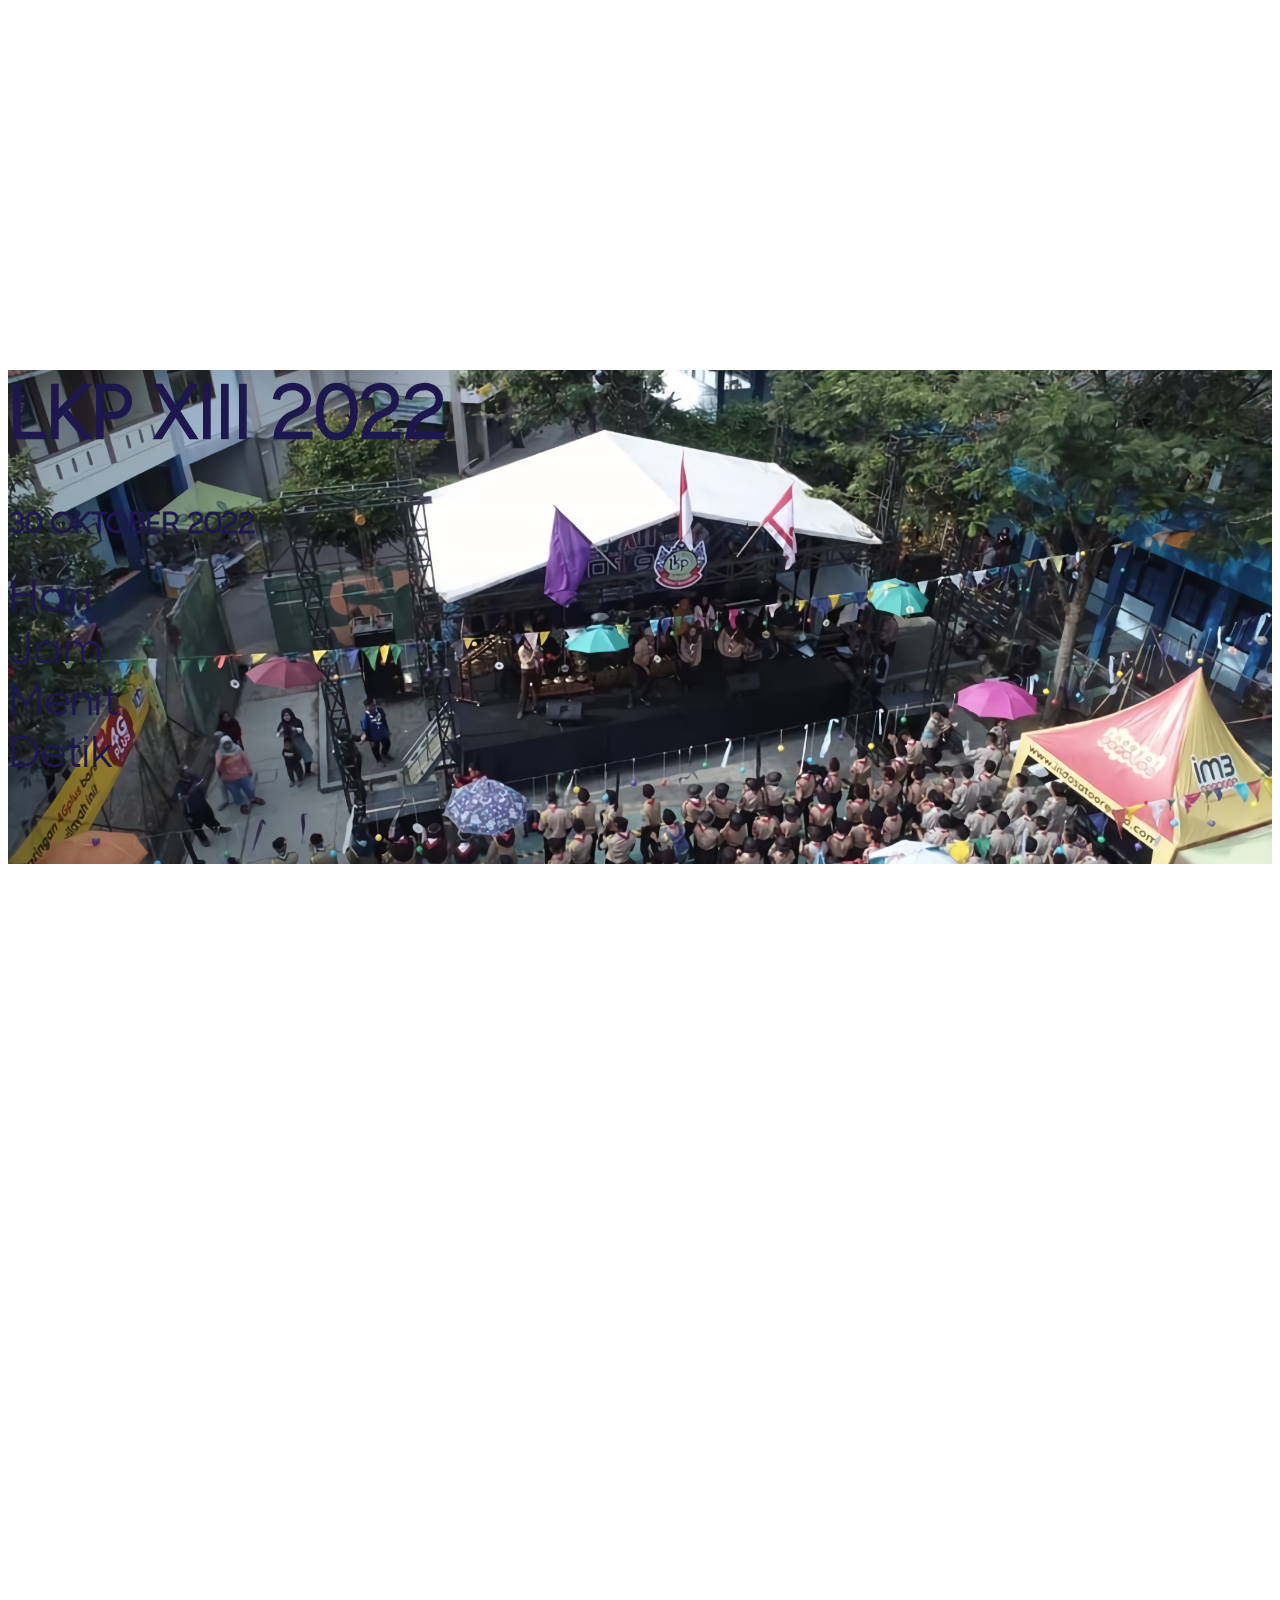
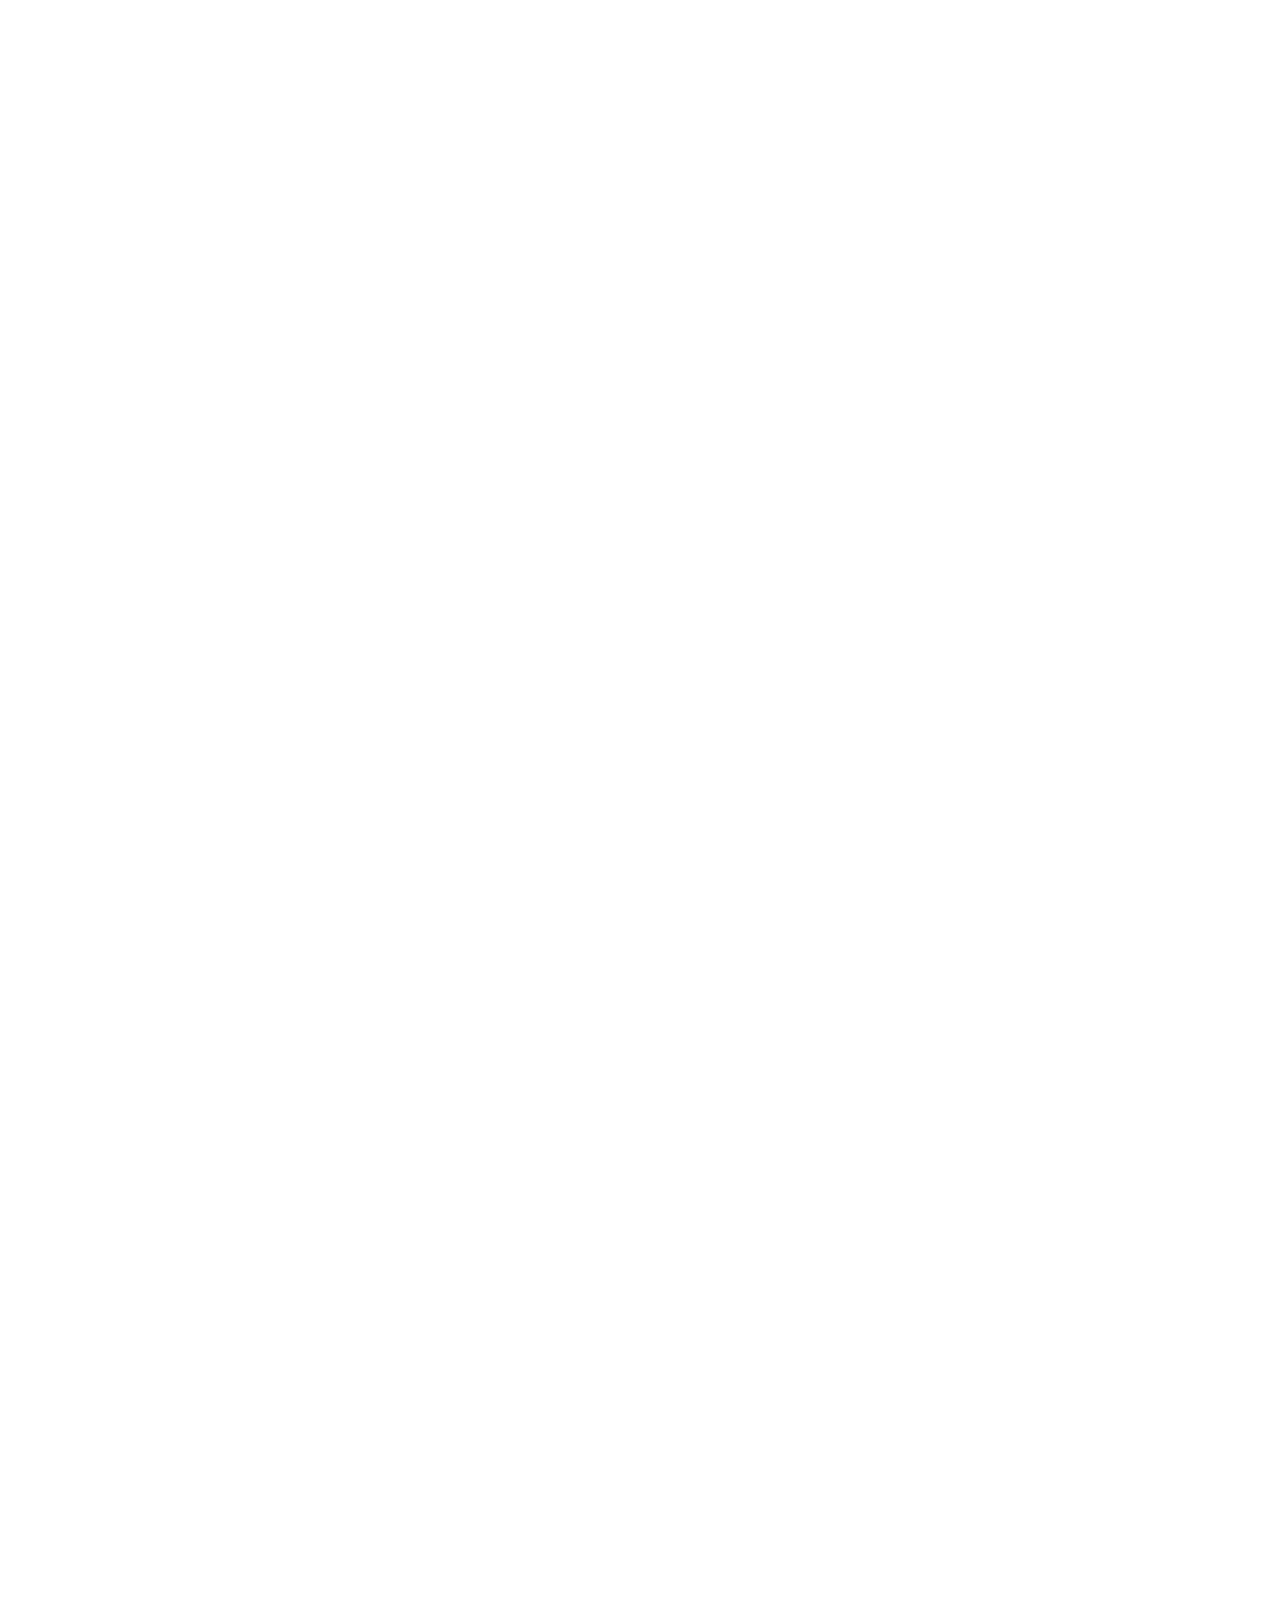
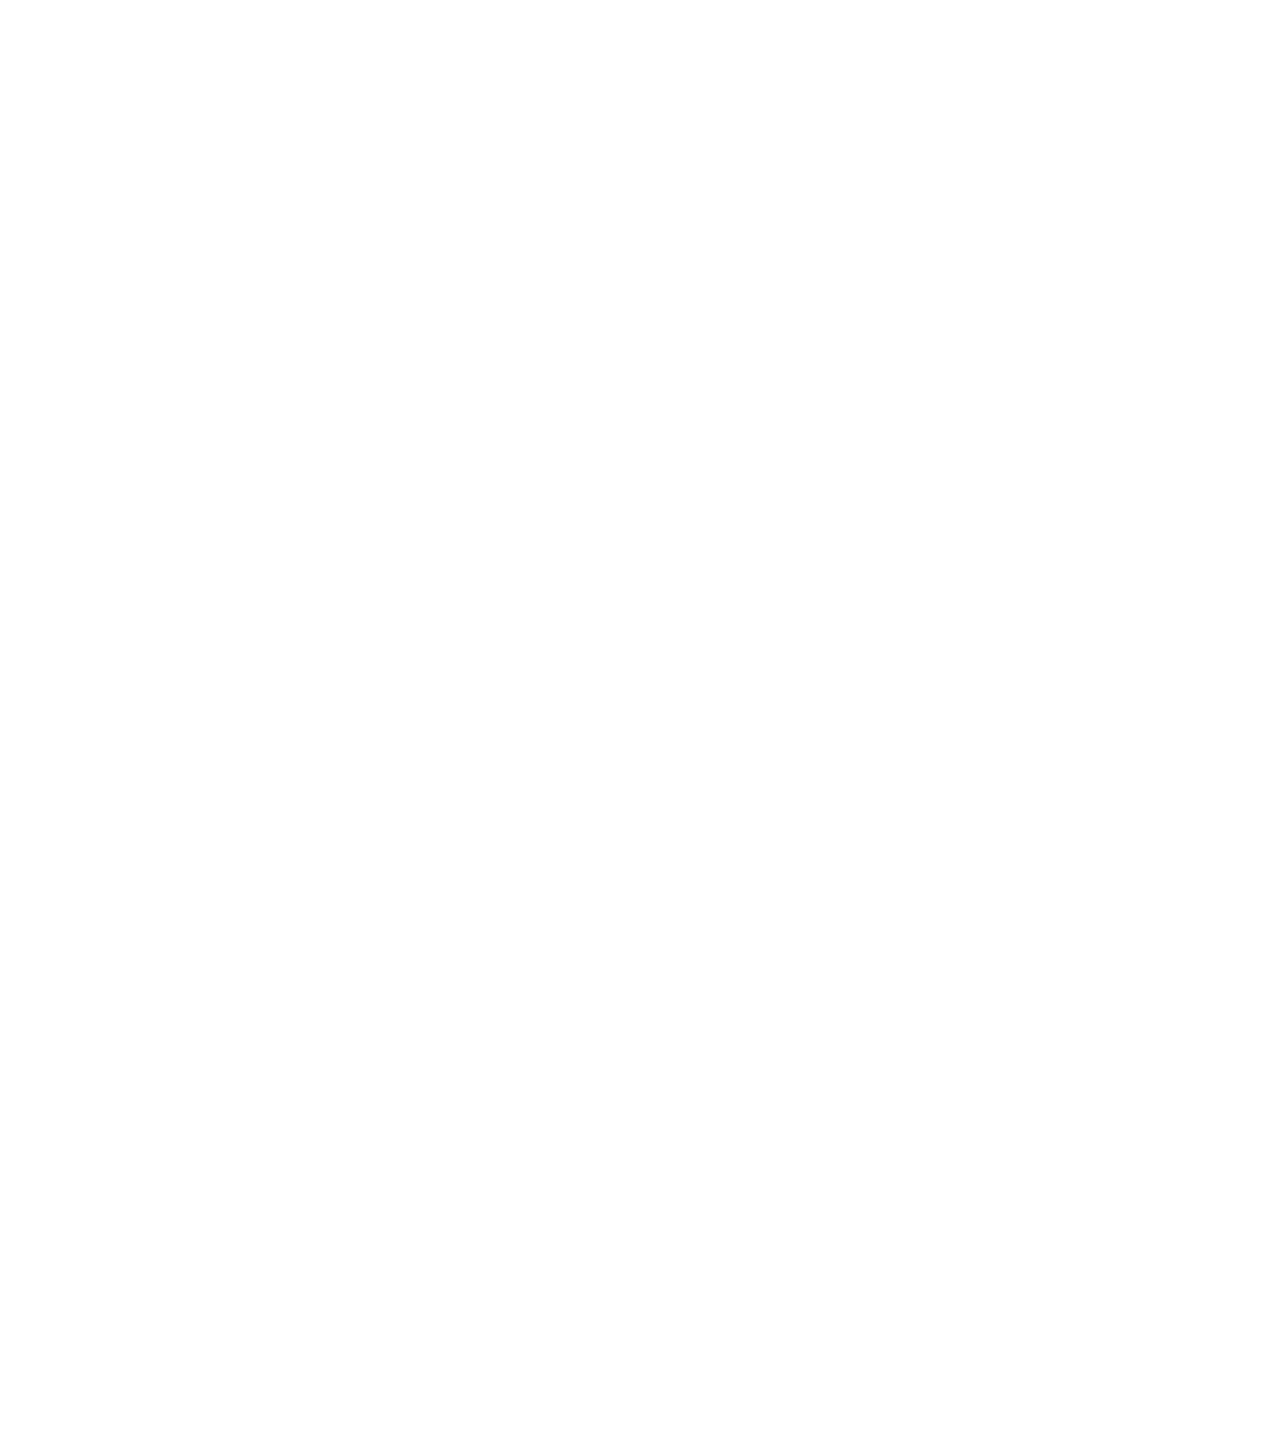
==== Index.html @ 73d63f48 "postion changed" ====
<!DOCTYPE html>
<html lang="en">
  <head>
    <meta charset="utf-8" />
    <meta name="viewport" content="width=device-width, initial-scale=1" />
    <title>LKP</title>

    <link
      href="https://cdn.jsdelivr.net/npm/bootstrap@5.2.0/dist/css/bootstrap.min.css"
      rel="stylesheet"
      integrity="sha384-gH2yIJqKdNHPEq0n4Mqa/HGKIhSkIHeL5AyhkYV8i59U5AR6csBvApHHNl/vI1Bx"
      crossorigin="anonymous"
    />
    <link
      rel="stylesheet"
      href="https://cdn.jsdelivr.net/npm/swiper/swiper-bundle.min.css"
    />

    <link href="https://unpkg.com/aos@2.3.1/dist/aos.css" rel="stylesheet" />

    <link rel="stylesheet" href="css/style.css" />

    <link rel="icon" href="/assets/image/LKP_3-removebg-preview.png " />
  </head>
  <body>
    <!-- Awal Countdown -->
    <section
      data-aos="fade-down"
      data-aos-duration="2000"
      class="container-fluid d-flex"
    >
      <img
        src="/assets/image/Background.jfif"
        class="img-fluid bgup"
        alt="..."
      />
      <div
        class="card text-center container rounded-5 shadow p-3 mb-5 bg-body rounded px-5"
      >
        <div class="card-body">
          <h1 class="card-title">LKP XIII 2022</h1>
          <h3 class="card-subtitle mb-2">30 OKTOBER 2022</h3>
          <div class="text-center mx-0">
            <div
              class="row countdown time-content"
              data-aos="fade-down"
              data-aos-duration="3000"
            >
              <div class="col-3 g-0 time">
                <div class="number"><span class="hari"></span></div>
                <div class="text">Hari</div>
              </div>
              <div class="col-3 g-0 time">
                <div class="number"><span class="jam"></span></div>
                <div class="text">Jam</div>
              </div>
              <div class="col-3 g-0 time">
                <div class="number"><span class="menit"></span></div>
                <div class="text">Menit</div>
              </div>
              <div class="col-3 g-0 time">
                <div class="number"><span class="detik"></span></div>
                <div class="text">Detik</div>
              </div>
            </div>
          </div>
        </div>
      </div>
    </section>
    <!-- Akhir Countdown -->

    <!-- Awal Intro -->
    <section
      data-aos="fade-down"
      class="container text-justify"
      data-aos-duration="2000"
    >
      <p class="intro">
        Salam Pramuka, <br />
        Dalam rangka pembinaan dan pengembangan generasi muda anti narkoba,
        khususnya anggota pramuka. Gerakan Pramuka Gugus Depan Sumedang
        18.125-18.126 pangkalan Universitas Sebelas April Kwartir Cabang Gerakan
        Pramuka Sumedang, Kwartir Daerah Gerakan Pramuka Jawa Barat. Maka dengan
        ini kami akan menyelenggarakan kembali kegiatan pramuka berupa Lomba
        Kreativitas Pelajar (LKP) XIII 2022 Tingkat Nasional. Adapun waktunya
        dilaksanakan pada
      </p>
    </section>
    <!-- Akhir Intro -->

    <!-- Awal Jadwal -->
    <section data-aos="fade-down" class="container" data-aos-duration="2000">
      <h1 class="text-center mt-5"><b>JADWAL KEGIATAN</b></h1>
      <div class="card mt-3 border-0">
        <div class="row g-0">
          <div class="col-md-6 align-content-center justify-content-center">
            <img
              src="/assets/image/Thumbnail.jfif"
              class="img-fluid rounded-5"
              alt="..."
              width="100%"
              height="100%"
            />
          </div>
          <div class="col-md-6">
            <div class="card-body">
              <ul class="list-group border-0">
                <li class="list-group-item d-flex border-0 ms-2 me-3 mt-3">
                  <svg
                    xmlns="http://www.w3.org/2000/svg"
                    width="65"
                    height="65"
                    fill="currentColor"
                    class="bi bi-calendar-event"
                    viewBox="0 0 16 16"
                  >
                    <path
                      d="M11 6.5a.5.5 0 0 1 .5-.5h1a.5.5 0 0 1 .5.5v1a.5.5 0 0 1-.5.5h-1a.5.5 0 0 1-.5-.5v-1z"
                    />
                    <path
                      d="M3.5 0a.5.5 0 0 1 .5.5V1h8V.5a.5.5 0 0 1 1 0V1h1a2 2 0 0 1 2 2v11a2 2 0 0 1-2 2H2a2 2 0 0 1-2-2V3a2 2 0 0 1 2-2h1V.5a.5.5 0 0 1 .5-.5zM1 4v10a1 1 0 0 0 1 1h12a1 1 0 0 0 1-1V4H1z"
                    />
                  </svg>
                  <p class="li ms-3">
                    Hari : Minggu <br />
                    Tanggal : 30 Oktober 2022
                  </p>
                </li>
                <li class="list-group-item d-flex border-0 ms-2 me-3 mt-3">
                  <svg
                    xmlns="http://www.w3.org/2000/svg"
                    width="65"
                    height="65"
                    fill="currentColor"
                    class="bi bi-clock"
                    viewBox="0 0 16 16"
                  >
                    <path
                      d="M8 3.5a.5.5 0 0 0-1 0V9a.5.5 0 0 0 .252.434l3.5 2a.5.5 0 0 0 .496-.868L8 8.71V3.5z"
                    />
                    <path
                      d="M8 16A8 8 0 1 0 8 0a8 8 0 0 0 0 16zm7-8A7 7 0 1 1 1 8a7 7 0 0 1 14 0z"
                    />
                  </svg>
                  <p class="li ms-3 mt-1">Waktu : Pukul 07:00 - selesai</p>
                </li>
                <li class="list-group-item d-flex border-0">
                  <svg
                    xmlns="http://www.w3.org/2000/svg"
                    width="90"
                    height="90"
                    fill="currentColor"
                    class="bi bi-geo-alt mt-3"
                    viewBox="0 0 16 16"
                  >
                    <path
                      d="M12.166 8.94c-.524 1.062-1.234 2.12-1.96 3.07A31.493 31.493 0 0 1 8 14.58a31.481 31.481 0 0 1-2.206-2.57c-.726-.95-1.436-2.008-1.96-3.07C3.304 7.867 3 6.862 3 6a5 5 0 0 1 10 0c0 .862-.305 1.867-.834 2.94zM8 16s6-5.686 6-10A6 6 0 0 0 2 6c0 4.314 6 10 6 10z"
                    />
                    <path
                      d="M8 8a2 2 0 1 1 0-4 2 2 0 0 1 0 4zm0 1a3 3 0 1 0 0-6 3 3 0 0 0 0 6z"
                    />
                  </svg>
                  <p class="li ms-3 mt-3">
                    Tempat : Kampus Universitas Sebelas April
                  </p>
                </li>
              </ul>
            </div>
          </div>
        </div>
        <p class="mt-2 text-lokasi">
          Sehubungan dengan hal tersebut, bahwasanya sekolah/pangkalan yang
          kakak/Bapak/Ibu bina merupakan sekolah terbaik untuk mewakli kegiatan
          dimaksud. Lebih jelasnya kami lampirkan petunjuk pelaksanaan.
          Demikianlah surat ini, atas perhatian serta partisipasinya kami
          ucapkan terima kasih.
        </p>
      </div>
    </section>
    <!-- Akhir Jadwal -->

    <!-- Awal Gallery -->
    <section data-aos="fade-right" class="container" data-aos-duration="2000">
      <div class="text-center galeri-section mt-5">
        <h1><b>GALLERY</b></h1>
        <p class="galeri my-2">
          Fotret keseruan yang diambil dari kegiatan LKP sebelumnya
        </p>
      </div>
      <div class="swiper mySwiper">
        <div class="swiper-wrapper">
          <div class="swiper-slide">
            <img
              src="/assets/image/LPK.png"
              alt=""
              class="rounded-5 img-fluid"
            />
          </div>
          <div class="swiper-slide">
            <img
              src="/assets/image/POV LPK.png "
              alt=""
              class="rounded-5 img-fluid"
            />
          </div>
          <div class="swiper-slide">
            <img
              src="/assets/image/Paskibra1.png"
              alt=""
              class="rounded-5 img-fluid"
            />
          </div>
          <div class="swiper-slide">
            <img
              src="/assets/image/Peserta LPK1.png"
              alt=""
              class="rounded-5 img-fluid"
            />
          </div>
          <div class="swiper-slide">
            <img
              src="/assets/image/Musik Fes.png"
              alt=""
              class="rounded-5 img-fluid"
            />
          </div>
          <div class="swiper-slide">
            <img
              src="/assets/image/Paskibra2.png"
              alt=""
              class="rounded-5 img-fluid"
            />
          </div>
          <div class="swiper-slide">
            <img
              src="/assets/image/peserta LPK2.png"
              alt=""
              class="rounded-5 img-fluid"
            />
          </div>
        </div>
        <div class="swiper-pagination"></div>
      </div>
    </section>

    <!-- Akhir Gallery -->

    <!-- Awal Lokasi -->
    <section data-aos="fade-right" class="container" data-aos-duration="2000">
      <div
        class="card border-0 align-content-center justify-content-center mt-5"
      >
        <h1 class="text-center"><b>LOKASI</b></h1>
        <div class="row g-0">
          <div class="col-md-6 col-sm-12">
            <div class="card-body justify-content-center align-content-center">
              <p class="card-text lokasi">
                Tempat dilaksanaknnya acara Kampus Universitas Sebelas April
                Sumedang. <br />
                Jalan Angkrek Situ No. 19 085975222722 Sumedang - Jawa Barat
                45322.
              </p>
              <center>
                <a
                  class="btn text-white rounded-5"
                  href="https://www.google.com/maps?ll=-6.836243,107.924164&z=19&t=m&hl=en-US&gl=US&mapclient=embed&cid=1948416823513145038"
                  role="button"
                  style="background-color: #df6c4a"
                  target="_blank"
                >
                  <div class="mx-3 text-white">Open map</div>
                </a>
              </center>
            </div>
          </div>
          <div
            class="col-md-6 col-sm-12 align-content-center justify-content-center"
          >
            <div class="mapouter">
              <div class="gmap_canvas">
                <iframe
                  class="rounded-5"
                  id="gmap_canvas"
                  width="100%"
                  height="350px"
                  src="https://maps.google.com/maps?q=universitas%20sebelas%20april%20sumedang&t=&z=19&ie=UTF8&iwloc=&output=embed"
                  frameborder="0"
                  scrolling="no"
                  marginheight="0"
                  marginwidth="0"
                ></iframe>
              </div>
            </div>
          </div>
        </div>
      </div>
    </section>
    <!-- Akhir Lokasi -->

    <!-- PDF -->
    <section data-aos="fade-up" class="container" data-aos-duration="2000">
      <div class="text-center justify-content-center align-content-center">
        <div>
          <ul class="list-group mt-5">
            <li class="list-group-item border-0">
              <h3>
                <b> Info selengkapnya silahkan unduh Formulir Pendaftaran </b>
              </h3>
            </li>
            <li class="list-group-item border-0">
              <img
                class="img-fluid arrow mt-2 mb-1"
                src="/assets/image/bx-chevrons-down 1.png"
                alt=""
              />
            </li>
            <li class="list-group-item border-0">
              <a
                class="btn text-white rounded-5"
                href="http://linktr.ee/scout25"
                role="button"
                target="_blank"
                style="background-color: #df6c4a"
              >
                <div class="mx-3 text-white">Formulir pendaftaran</div>
              </a>
            </li>
            <li class="list-group-item border-0">
              <img
                class="my-5"
                src="/assets/image/LKP_3-removebg-preview.png"
                alt=""
                style="width: 175px; height: 170"
              />
            </li>
          </ul>
        </div>
      </div>
    </section>
    <!-- PDF -->

    <!-- Footer -->
    <footer data-aos="fade-up" data-aos-duration="2000">
      <div class="container">
        <h5 class="text-white text-center rota pt-5">
          Build with passion by
          <em class="text-white"
            ><span class="text-white fw-bolder futura">TAHU</span>NGODING</em
          >
        </h5>
        <div class="text-center">
          <ul class="list-group">
            <li
              class="list-group-item border-0 d-flex align-content-center justify-content-center"
              style="background-color: transparent"
            >
              <svg
                xmlns="http://www.w3.org/2000/svg"
                width="40"
                height="40"
                class="bi bi-github align-content-center"
                viewBox="0 0 16 16"
                fill="white"
              >
                <path
                  d="M8 0C3.58 0 0 3.58 0 8c0 3.54 2.29 6.53 5.47 7.59.4.07.55-.17.55-.38 0-.19-.01-.82-.01-1.49-2.01.37-2.53-.49-2.69-.94-.09-.23-.48-.94-.82-1.13-.28-.15-.68-.52-.01-.53.63-.01 1.08.58 1.23.82.72 1.21 1.87.87 2.33.66.07-.52.28-.87.51-1.07-1.78-.2-3.64-.89-3.64-3.95 0-.87.31-1.59.82-2.15-.08-.2-.36-1.02.08-2.12 0 0 .67-.21 2.2.82.64-.18 1.32-.27 2-.27.68 0 1.36.09 2 .27 1.53-1.04 2.2-.82 2.2-.82.44 1.1.16 1.92.08 2.12.51.56.82 1.27.82 2.15 0 3.07-1.87 3.75-3.65 3.95.29.25.54.73.54 1.48 0 1.07-.01 1.93-.01 2.2 0 .21.15.46.55.38A8.012 8.012 0 0 0 16 8c0-4.42-3.58-8-8-8z"
                />
              </svg>
              <a href="" target="_blank" rel="noopener noreferrer">
                <h5 class="text-white rota mt-2 ms-3">tahungoding</h5>
              </a>
            </li>
            <li
              class="list-group-item border-0 d-flex align-content-center justify-content-center pb-5"
              style="background-color: transparent"
            >
              <svg
                xmlns="http://www.w3.org/2000/svg"
                width="40"
                height="40"
                class="bi bi-instagram"
                viewBox="0 0 16 16"
                fill="white"
              >
                <path
                  d="M8 0C5.829 0 5.556.01 4.703.048 3.85.088 3.269.222 2.76.42a3.917 3.917 0 0 0-1.417.923A3.927 3.927 0 0 0 .42 2.76C.222 3.268.087 3.85.048 4.7.01 5.555 0 5.827 0 8.001c0 2.172.01 2.444.048 3.297.04.852.174 1.433.372 1.942.205.526.478.972.923 1.417.444.445.89.719 1.416.923.51.198 1.09.333 1.942.372C5.555 15.99 5.827 16 8 16s2.444-.01 3.298-.048c.851-.04 1.434-.174 1.943-.372a3.916 3.916 0 0 0 1.416-.923c.445-.445.718-.891.923-1.417.197-.509.332-1.09.372-1.942C15.99 10.445 16 10.173 16 8s-.01-2.445-.048-3.299c-.04-.851-.175-1.433-.372-1.941a3.926 3.926 0 0 0-.923-1.417A3.911 3.911 0 0 0 13.24.42c-.51-.198-1.092-.333-1.943-.372C10.443.01 10.172 0 7.998 0h.003zm-.717 1.442h.718c2.136 0 2.389.007 3.232.046.78.035 1.204.166 1.486.275.373.145.64.319.92.599.28.28.453.546.598.92.11.281.24.705.275 1.485.039.843.047 1.096.047 3.231s-.008 2.389-.047 3.232c-.035.78-.166 1.203-.275 1.485a2.47 2.47 0 0 1-.599.919c-.28.28-.546.453-.92.598-.28.11-.704.24-1.485.276-.843.038-1.096.047-3.232.047s-2.39-.009-3.233-.047c-.78-.036-1.203-.166-1.485-.276a2.478 2.478 0 0 1-.92-.598 2.48 2.48 0 0 1-.6-.92c-.109-.281-.24-.705-.275-1.485-.038-.843-.046-1.096-.046-3.233 0-2.136.008-2.388.046-3.231.036-.78.166-1.204.276-1.486.145-.373.319-.64.599-.92.28-.28.546-.453.92-.598.282-.11.705-.24 1.485-.276.738-.034 1.024-.044 2.515-.045v.002zm4.988 1.328a.96.96 0 1 0 0 1.92.96.96 0 0 0 0-1.92zm-4.27 1.122a4.109 4.109 0 1 0 0 8.217 4.109 4.109 0 0 0 0-8.217zm0 1.441a2.667 2.667 0 1 1 0 5.334 2.667 2.667 0 0 1 0-5.334z"
                />
              </svg>
              <a
                href="https://www.instagram.com/tahungoding/?hl=id"
                target="_blank"
                rel="noopener noreferrer"
              >
                <h5 class="text-white rota mt-2 ms-3">tahungoding</h5>
              </a>
            </li>
          </ul>
        </div>
      </div>
    </footer>
    <!-- Footer -->

    <!-- JS -->
    <script src="/js/script.js"></script>
    <script src="https://unpkg.com/aos@2.3.1/dist/aos.js"></script>

    <script src="https://cdn.jsdelivr.net/npm/swiper/swiper-bundle.min.js"></script>
    <script>
      var swiper = new Swiper(".mySwiper", {
        slidesPerView: 1,
        spaceBetween: 10,
        freeMode: true,
        loop: true,
        pagination: {
          el: ".swiper-pagination",
          clickable: true,
        },
        autoplay: {
          delay: 2500,
          disableOnInteraction: false,
        },
        breakpoints: {
          640: {
            slidesPerView: 2,
            spaceBetween: 20,
          },
        },
      });
    </script>

    <script>
      AOS.init();
    </script>
    <!-- JS -->
  </body>
</html>
---- css/style.css ----
@font-face {
  font-family: "THICC";
  src: url(/fonts/TTF/THICCCBOI-Regular.ttf);
}

@font-face {
  font-family: "Rota";
  src: url(/fonts/Rota/Rota-Regular.otf);
}

@font-face {
  font-family: "Futura";
  src: url(/fonts/futura/futur.ttf);
}
* {
  font-family: "THICC", "Serif";
  color: #1e174d;
}

.container-fluid {
  justify-content: center;
  row-gap: 15px;
  margin: 0;
  padding: 0;
}
.container-fluid .card {
  margin-top: 100px;
  position: relative;
}

.container-fluid .card {
  margin-top: 370px;
}
.card-title {
  font-size: 75px;
  font-weight: bold;
}

.card-subtitle {
  font-size: 30px;
}

.container-fluid .img-fluid {
  width: 100%;
  height: 494px;
  position: absolute;
  object-fit: cover;
}

.container-fluid .row {
  padding-left: 0;
  padding-right: 0;
}

.row .number {
  font-size: 60px;
  font-weight: bold;
}

.row .text {
  font-size: 45px;
}

.text-justify {
  margin-top: 100px;
  text-align: justify;
  text-justify: inter-word;
  font-size: 32px;
}

.container .card .card-body .list-group {
  font-size: 28px;
}

.container .card .text-lokasi {
  font-size: 32px;
  text-align: justify;
  text-justify: inter-word;
}

.container .gl {
  font-size: 28px;
}

.lokasi {
  font-size: 28px;
  text-align: justify;
}

.btn {
  font-size: 28px;
}

.container .lokasi-text {
  font-size: 28px;
}

footer {
  background-color: #df6c4a;
}

.wrapper {
  max-width: 1280px;
  margin: auto;
}

.margin {
  position: relative;
}

.swiper {
  width: 100%;
  height: 100%;
  padding-bottom: 50px;
}

.swiper-slide {
  text-align: center;
  font-size: 18px;
  background: #fff;

  /* Center slide text vertically */
  display: -webkit-box;
  display: -ms-flexbox;
  display: -webkit-flex;
  display: flex;
  -webkit-box-pack: center;
  -ms-flex-pack: center;
  -webkit-justify-content: center;
  justify-content: center;
  -webkit-box-align: center;
  -ms-flex-align: center;
  -webkit-align-items: center;
  align-items: center;
}

.swiper-slide img {
  display: block;
  width: 100%;
  height: 100%;
  object-fit: cover;
}

.swiper-pagination-bullet {
  width: 15px;
  height: 15px;
}

.swiper-pagination-bullet-active {
  color: #d9d9d9;
  background: #df6c4a;
}

.galeri {
  font-size: 28px;
}

.rota {
  font-family: "Rota";
}

.text-white .fw--bolder .futura {
  font-family: "Futura";
}

@media screen and (max-width: 630px) {
  .container-fluid .card-body .time-content .text {
    font-size: 22px;
  }
}

@media screen and (max-width: 630px) {
  .container-fluid .card-body .time-content .number {
    font-size: 30px;
    padding-top: 10px;
  }
}

@media screen and (max-width: 630px) {
  .container .intro {
    margin-top: -100px;
    font-size: 16px;
  }
}

@media screen and (max-width: 630px) {
  .container .card .text-lokasi {
    font-size: 18px;
  }
}

@media screen and (max-width: 630px) {
  .container-fluid .bgup {
    height: 300px;
  }
}

@media screen and (max-width: 630px) {
  .container-fluid .card {
    margin-top: 200px;
  }
}

@media screen and (max-width: 630px) {
  .galeri-section .galeri {
    font-size: 24px;
  }
}

@media screen and (max-width: 630px) {
  .container .lokasi {
    font-size: 24px;
  }
}

a:link {
  text-decoration: none;
}
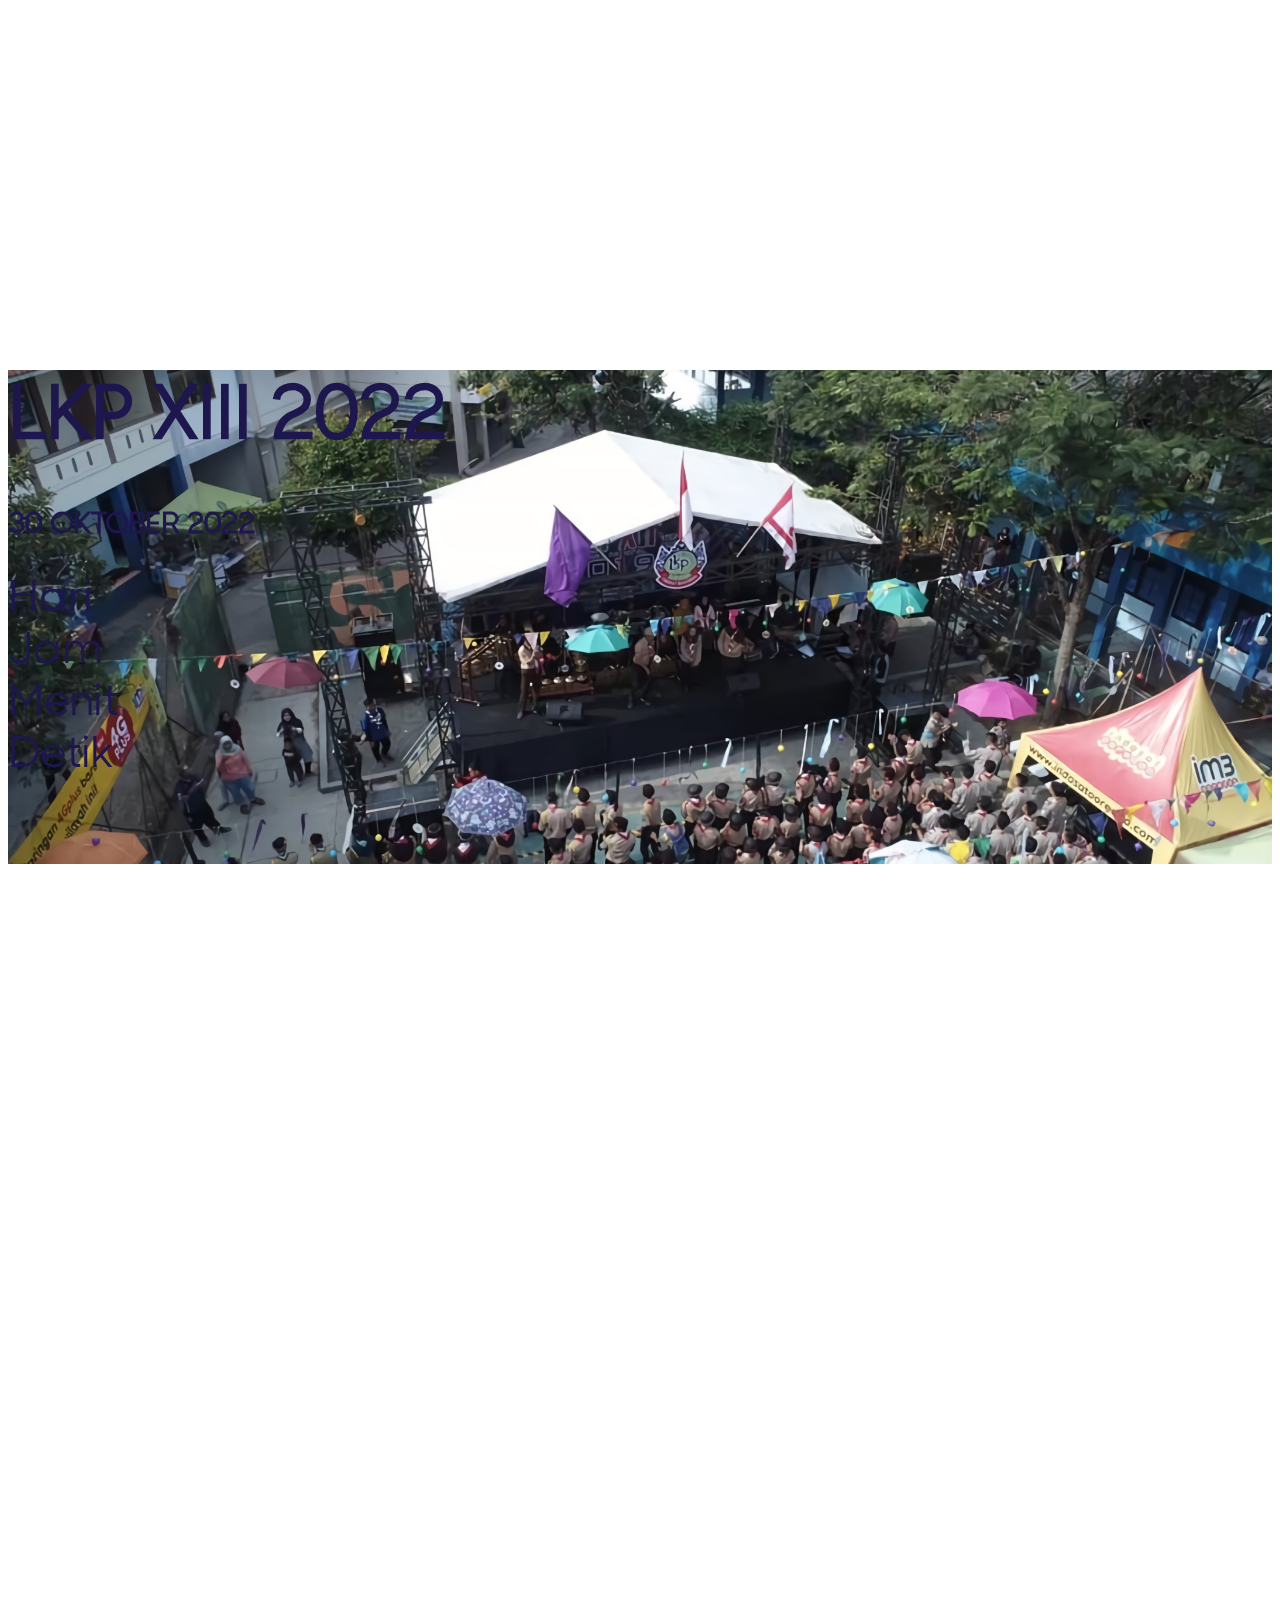
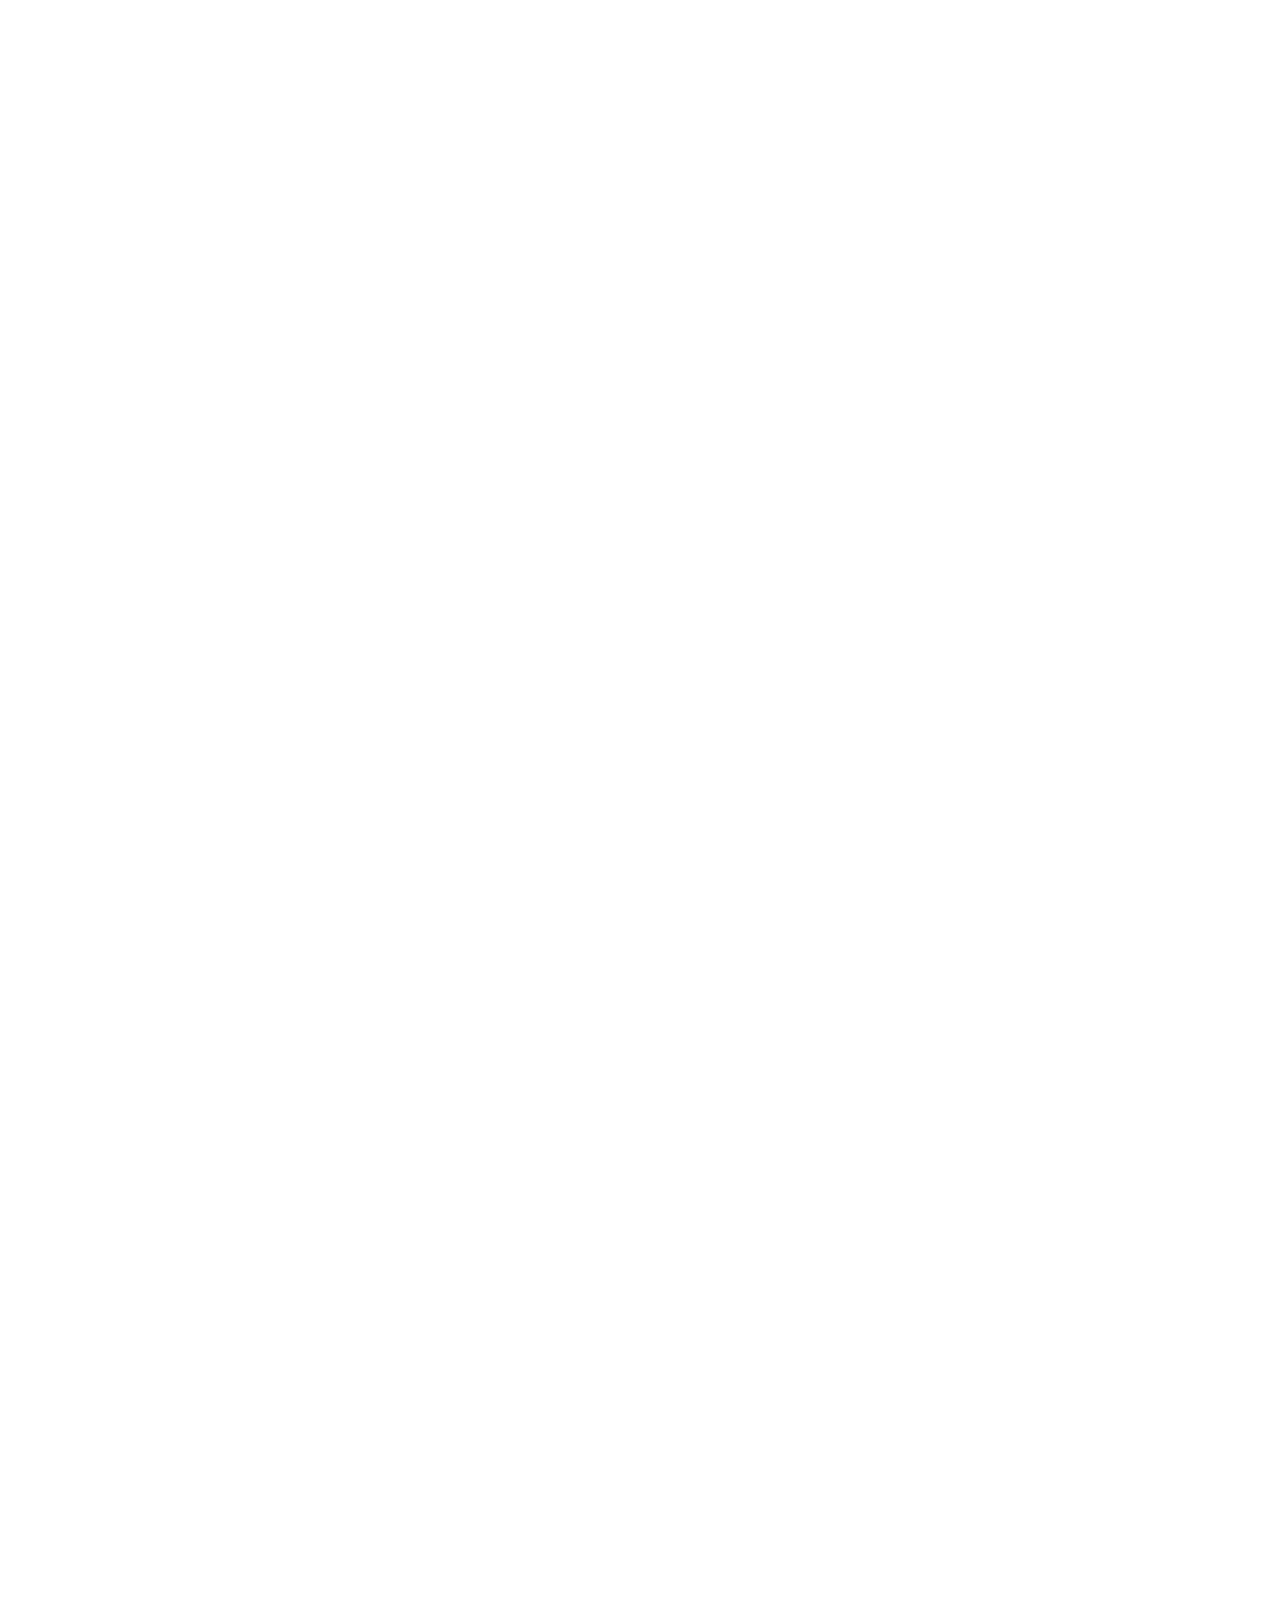
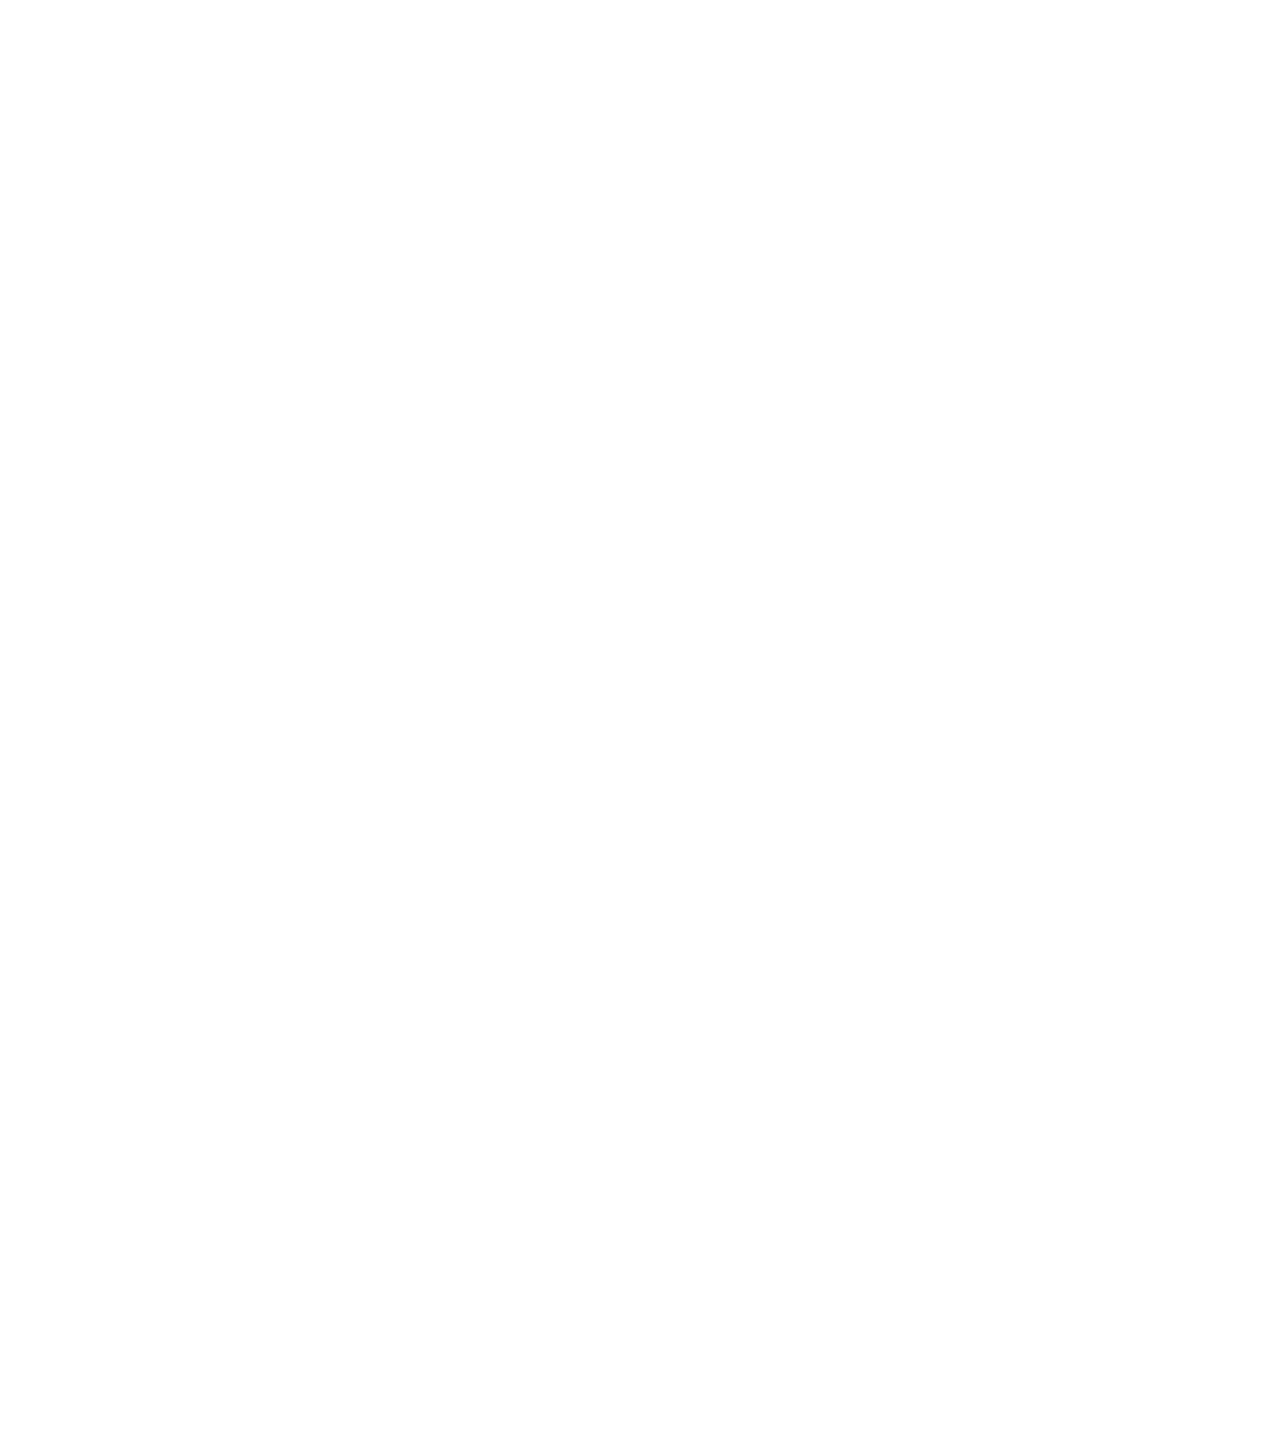
==== commit cc224763: "data aos" ====
--- a/Index.html
+++ b/Index.html
@@ -30,6 +30,8 @@
       class="container-fluid d-flex"
     >
       <img
+        data-aos="zoom-in"
+        data-aos-duration="5000"
         src="/assets/image/Background.jfif"
         class="img-fluid bgup"
         alt="..."
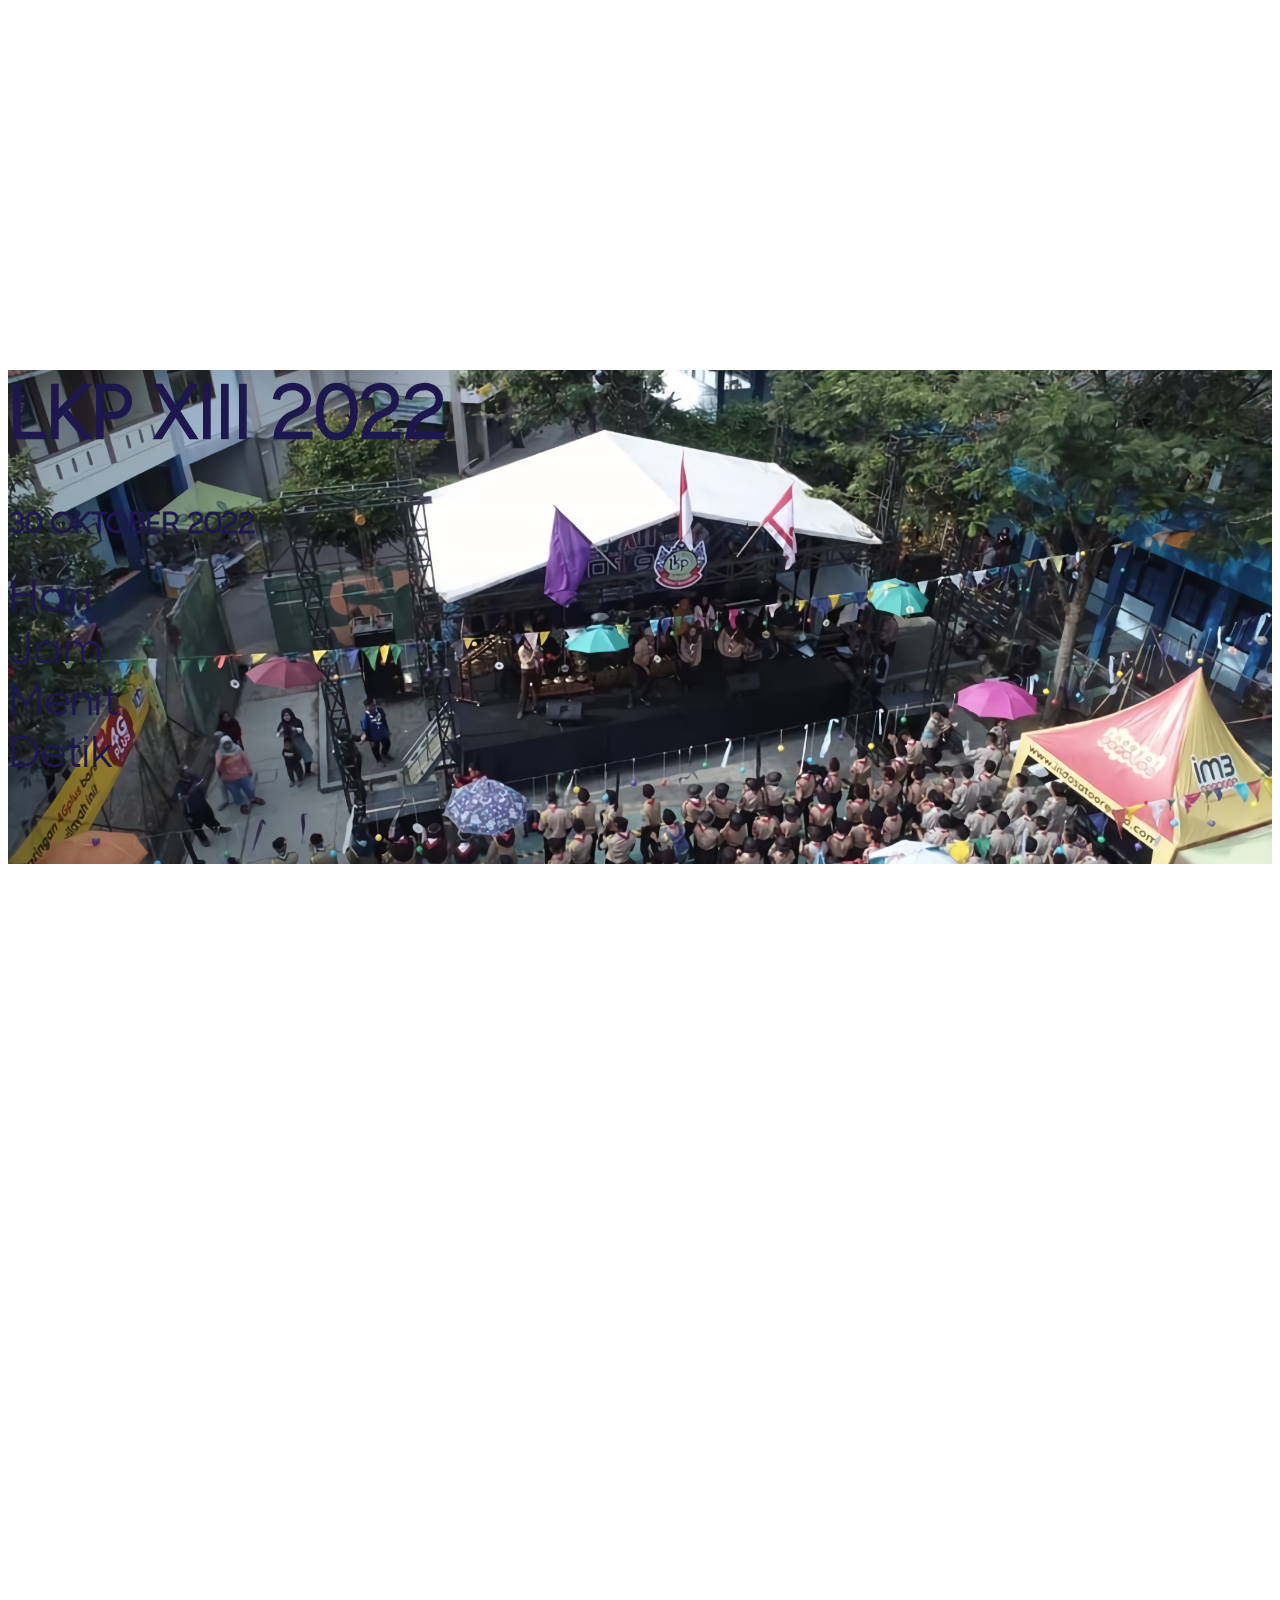
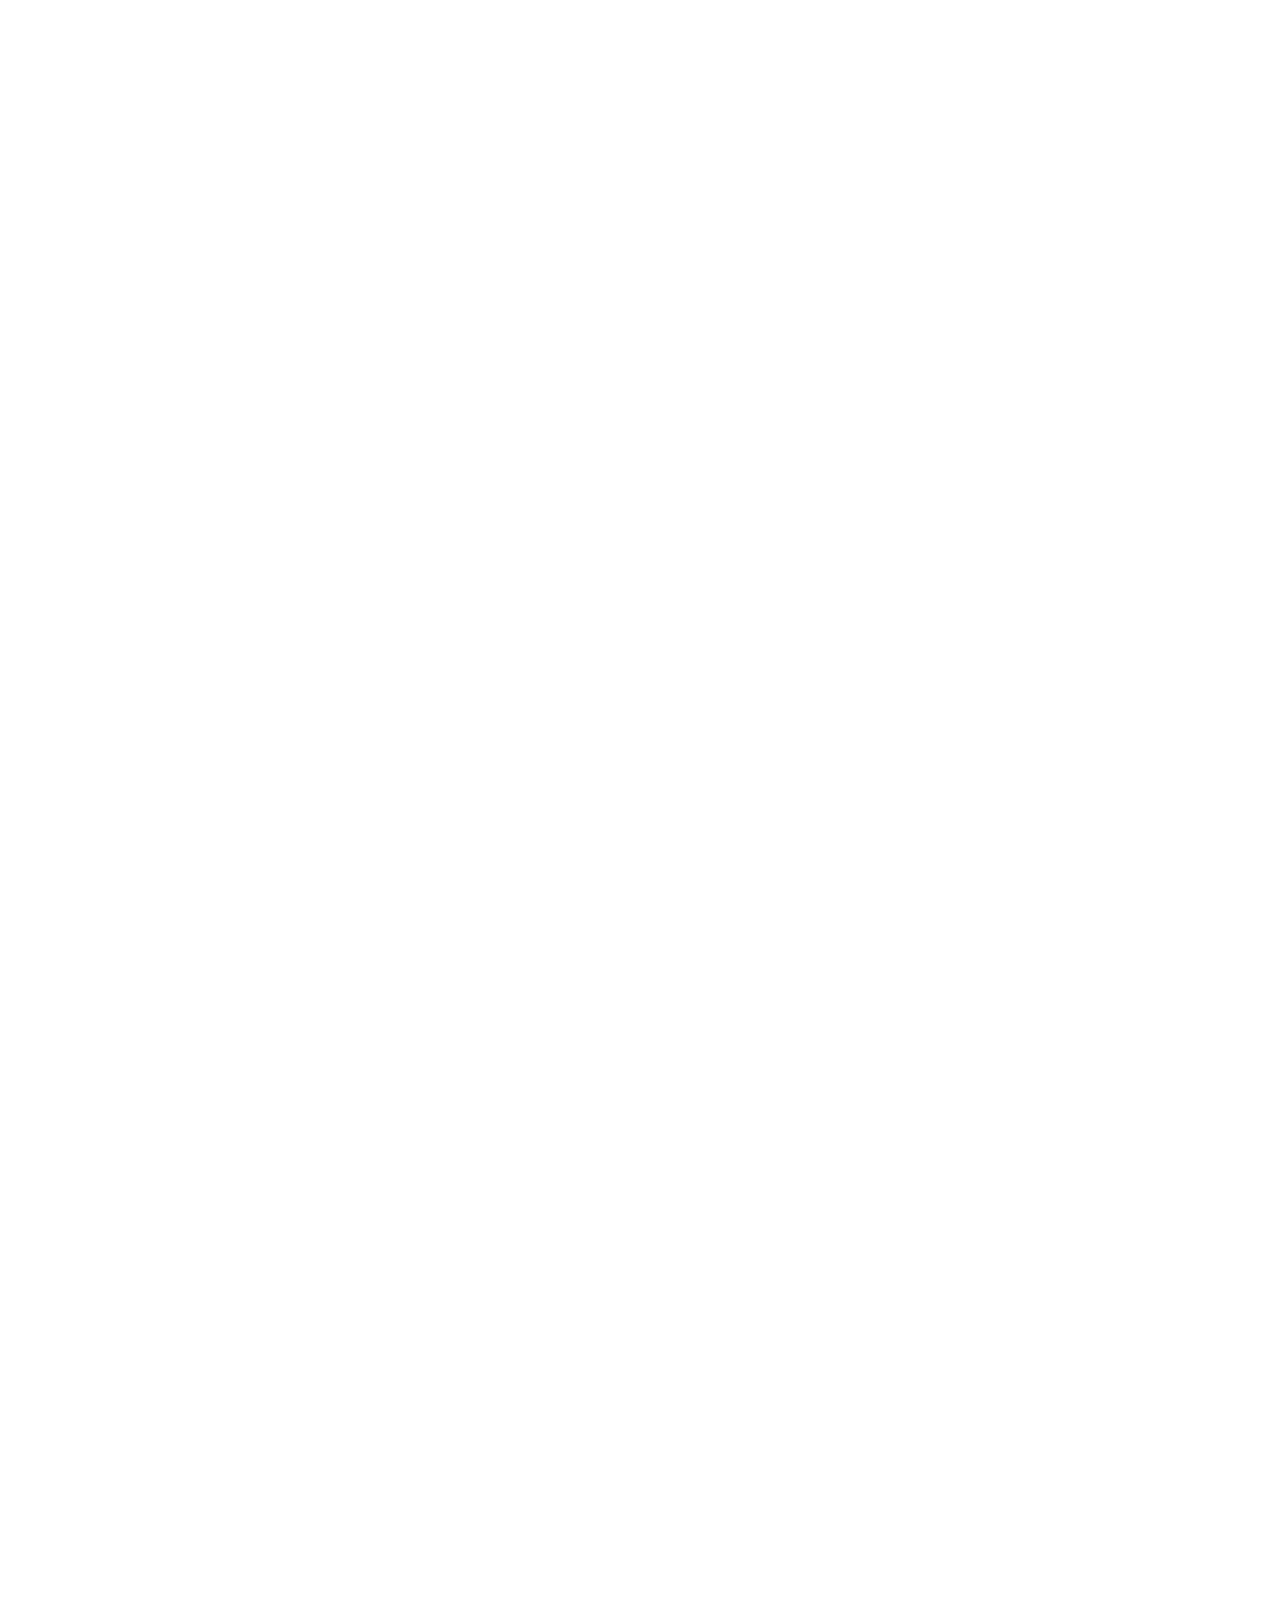
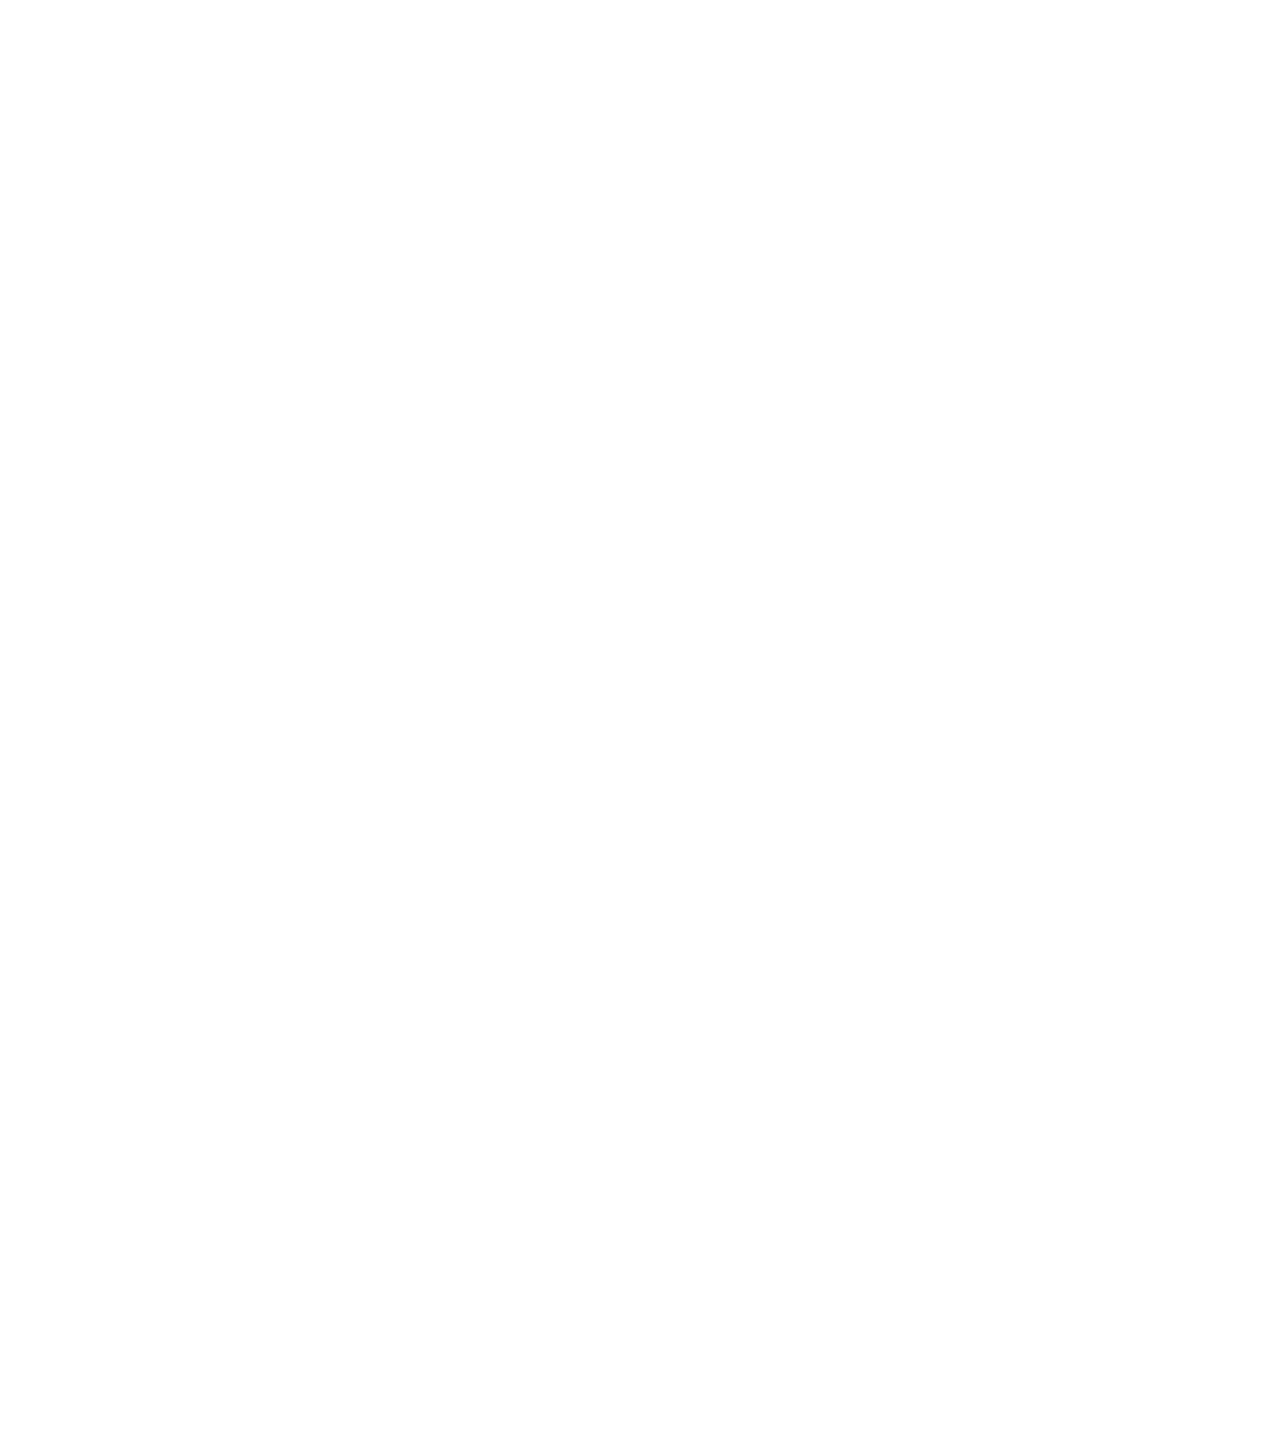
==== commit 17ec5ae7: "Add Google Analytic" ====
--- a/Index.html
+++ b/Index.html
@@ -30,8 +30,6 @@
       class="container-fluid d-flex"
     >
       <img
-        data-aos="zoom-in"
-        data-aos-duration="5000"
         src="/assets/image/Background.jfif"
         class="img-fluid bgup"
         alt="..."
@@ -407,6 +405,17 @@
     <script src="https://unpkg.com/aos@2.3.1/dist/aos.js"></script>
 
     <script src="https://cdn.jsdelivr.net/npm/swiper/swiper-bundle.min.js"></script>
+
+    <!-- Google tag (gtag.js) -->
+    <script async src="https://www.googletagmanager.com/gtag/js?id=G-P46DJJRSV7"></script>
+    <script>
+      window.dataLayer = window.dataLayer || [];
+      function gtag(){dataLayer.push(arguments);}
+      gtag('js', new Date());
+
+      gtag('config', 'G-P46DJJRSV7');
+    </script>
+
     <script>
       var swiper = new Swiper(".mySwiper", {
         slidesPerView: 1,
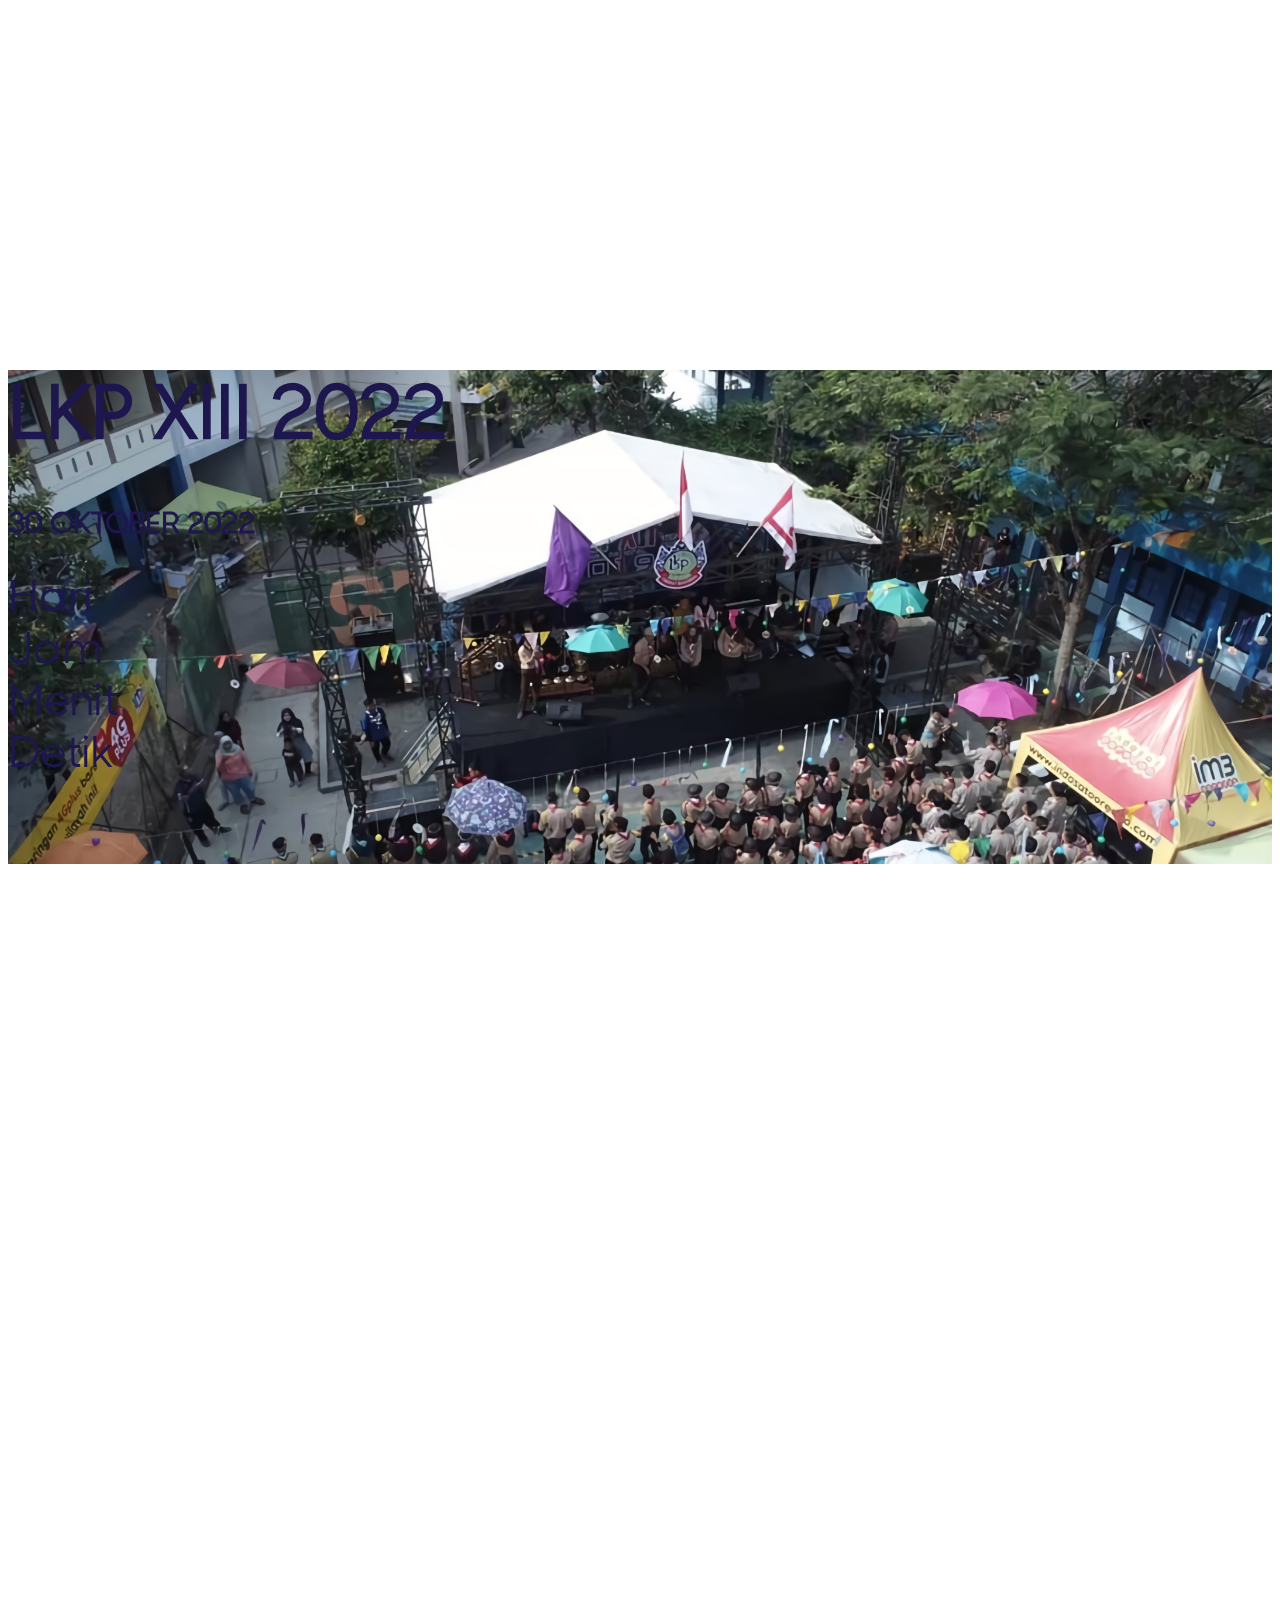
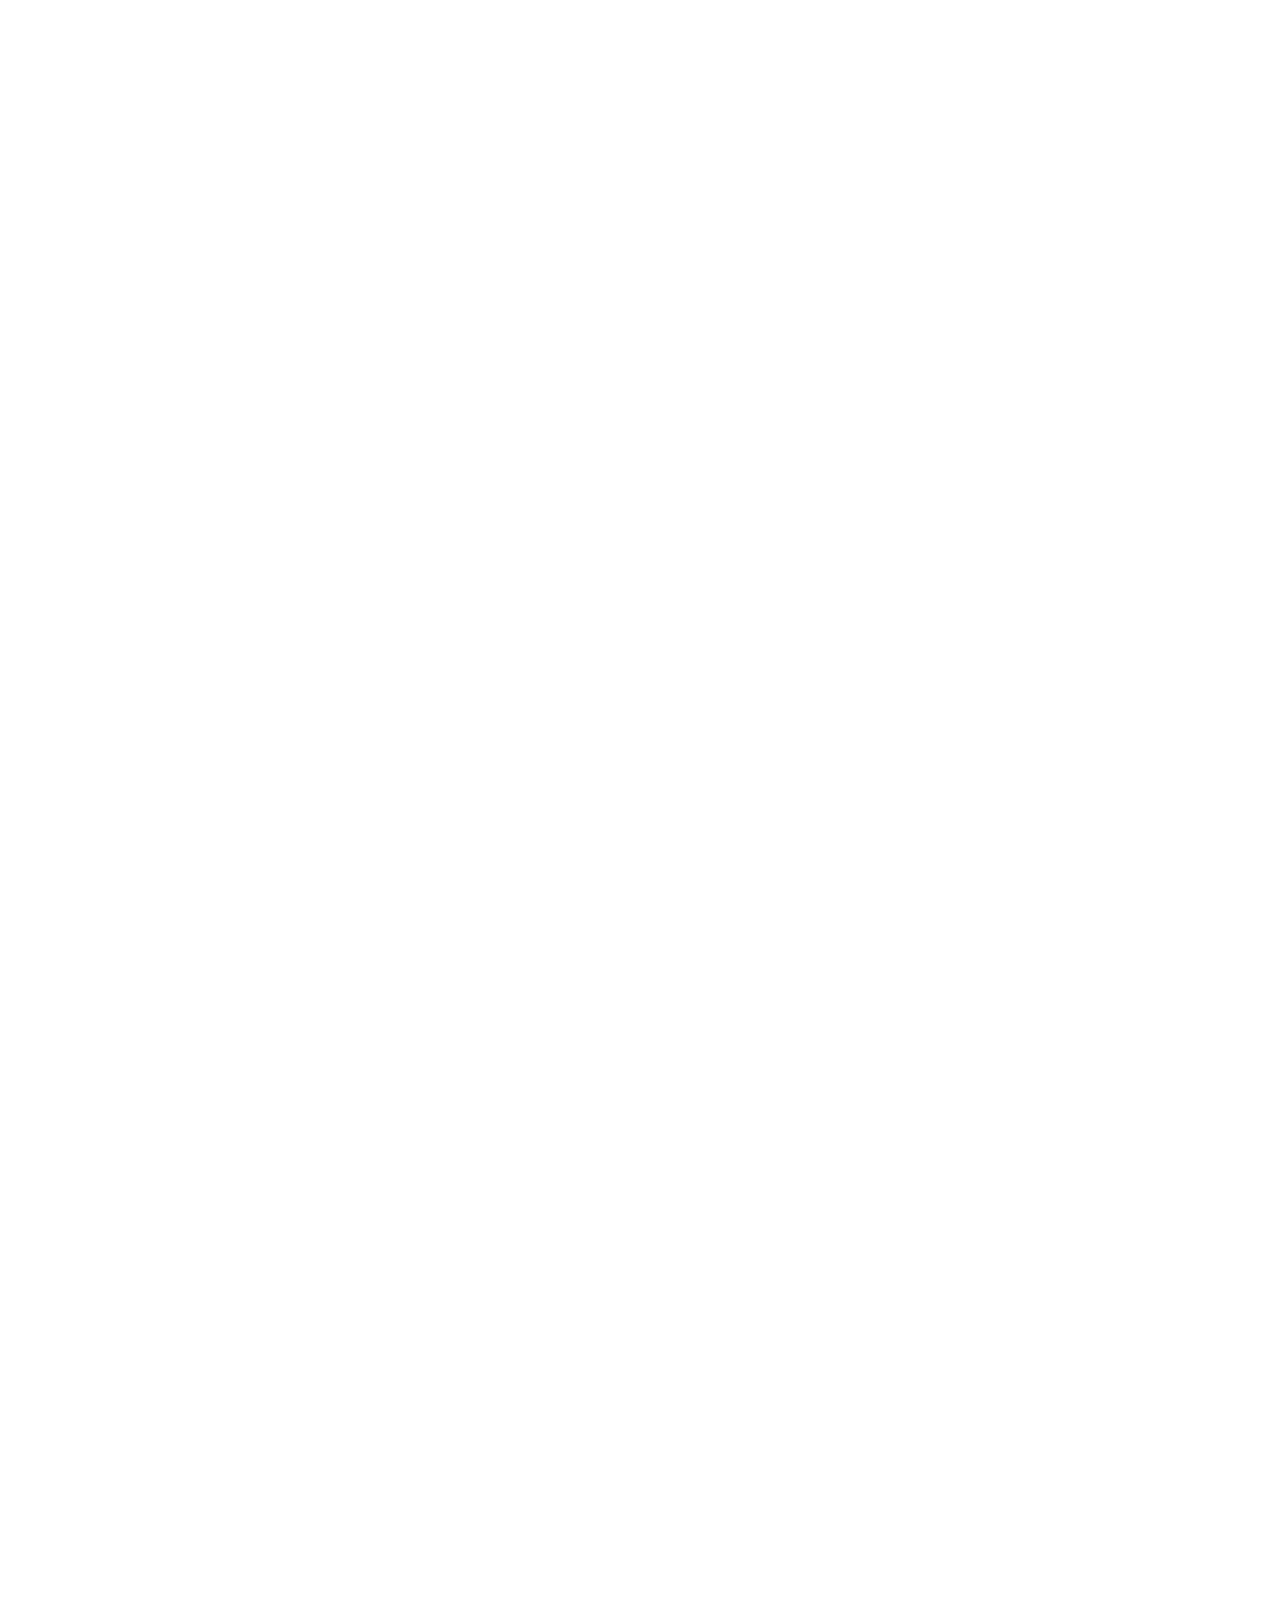
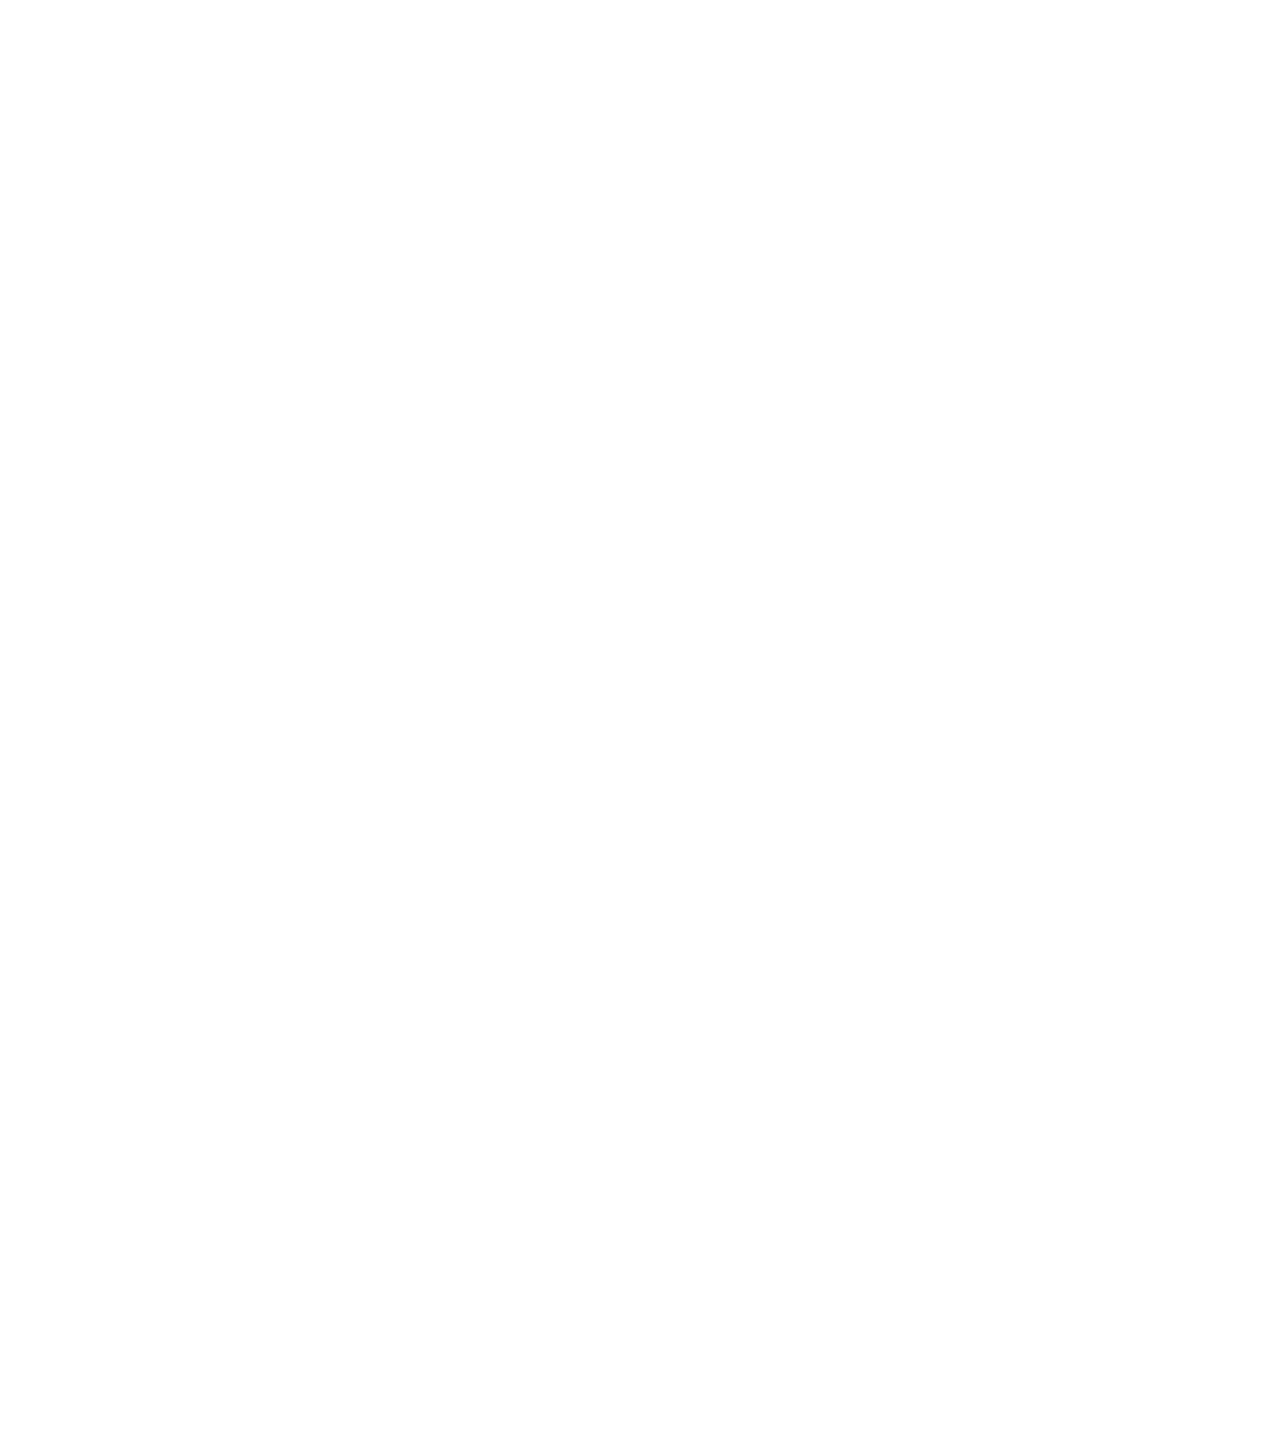
==== commit 398885f8: "Merge branch 'master' of https://github.com/Afarisphi/Undangan-LKP-2022" ====
--- a/Index.html
+++ b/Index.html
@@ -30,6 +30,8 @@
       class="container-fluid d-flex"
     >
       <img
+        data-aos="zoom-in"
+        data-aos-duration="5000"
         src="/assets/image/Background.jfif"
         class="img-fluid bgup"
         alt="..."
@@ -366,7 +368,11 @@
                   d="M8 0C3.58 0 0 3.58 0 8c0 3.54 2.29 6.53 5.47 7.59.4.07.55-.17.55-.38 0-.19-.01-.82-.01-1.49-2.01.37-2.53-.49-2.69-.94-.09-.23-.48-.94-.82-1.13-.28-.15-.68-.52-.01-.53.63-.01 1.08.58 1.23.82.72 1.21 1.87.87 2.33.66.07-.52.28-.87.51-1.07-1.78-.2-3.64-.89-3.64-3.95 0-.87.31-1.59.82-2.15-.08-.2-.36-1.02.08-2.12 0 0 .67-.21 2.2.82.64-.18 1.32-.27 2-.27.68 0 1.36.09 2 .27 1.53-1.04 2.2-.82 2.2-.82.44 1.1.16 1.92.08 2.12.51.56.82 1.27.82 2.15 0 3.07-1.87 3.75-3.65 3.95.29.25.54.73.54 1.48 0 1.07-.01 1.93-.01 2.2 0 .21.15.46.55.38A8.012 8.012 0 0 0 16 8c0-4.42-3.58-8-8-8z"
                 />
               </svg>
-              <a href="" target="_blank" rel="noopener noreferrer">
+              <a
+                href="https://github.com/tahungoding"
+                target="_blank"
+                rel="noopener noreferrer"
+              >
                 <h5 class="text-white rota mt-2 ms-3">tahungoding</h5>
               </a>
             </li>
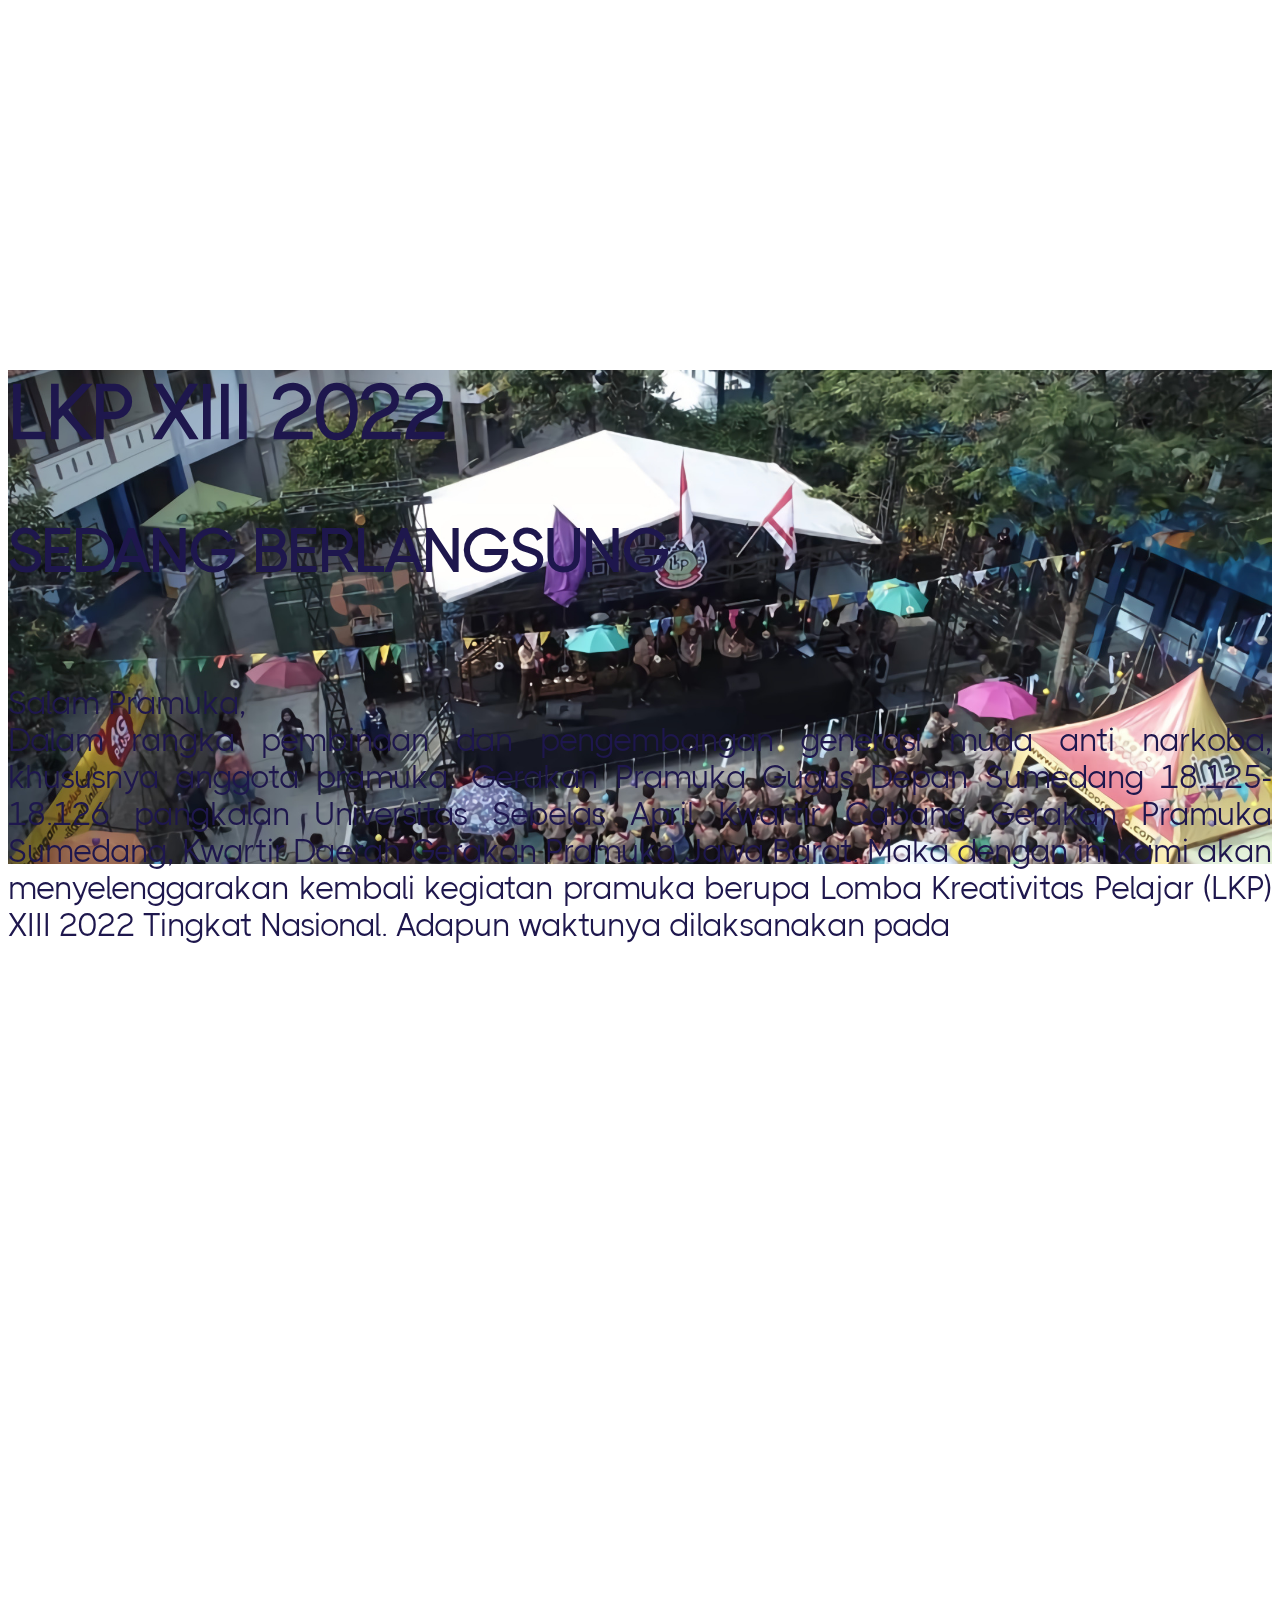
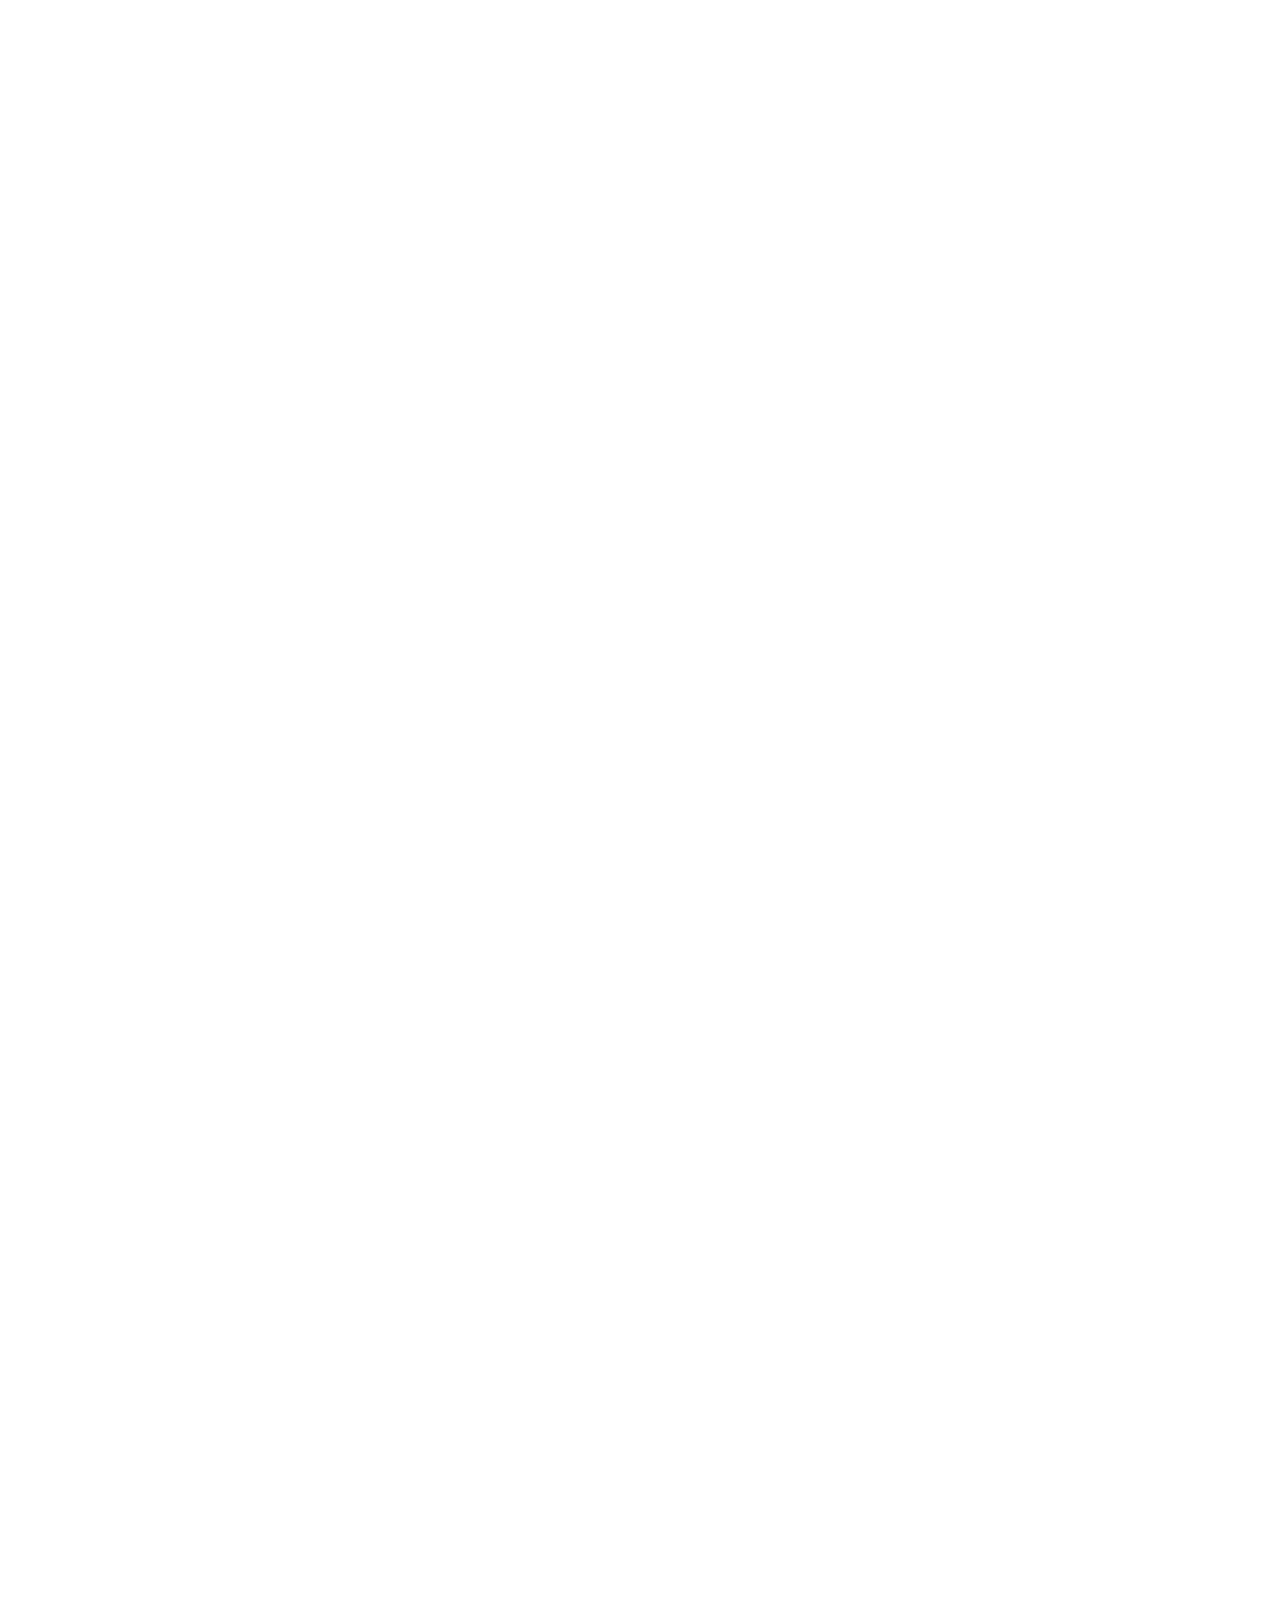
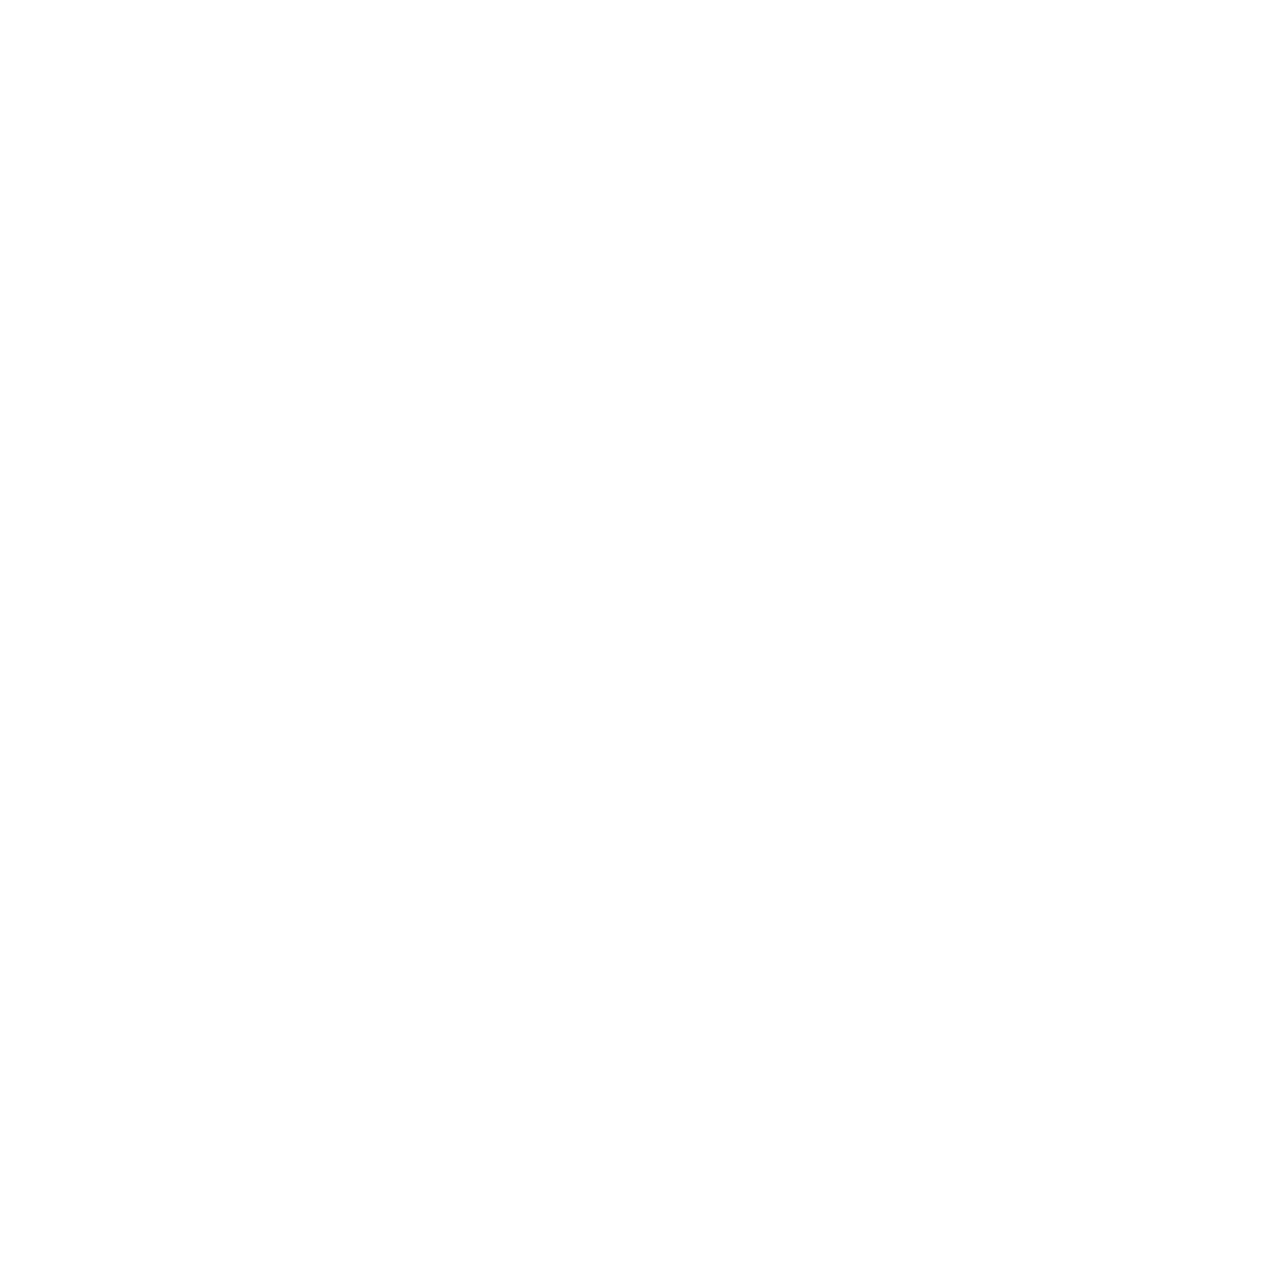
==== commit 0b413558: "Update Situation" ====
--- a/Index.html
+++ b/Index.html
@@ -3,7 +3,7 @@
   <head>
     <meta charset="utf-8" />
     <meta name="viewport" content="width=device-width, initial-scale=1" />
-    <title>LKP</title>
+    <title>Undangan LKP</title>
 
     <link
       href="https://cdn.jsdelivr.net/npm/bootstrap@5.2.0/dist/css/bootstrap.min.css"
@@ -41,8 +41,8 @@
       >
         <div class="card-body">
           <h1 class="card-title">LKP XIII 2022</h1>
-          <h3 class="card-subtitle mb-2">30 OKTOBER 2022</h3>
-          <div class="text-center mx-0">
+          <h3 class="card-subtitle mb-2">SEDANG BERLANGSUNG</h3>
+          <!-- <div class="text-center mx-0">
             <div
               class="row countdown time-content"
               data-aos="fade-down"
@@ -65,7 +65,7 @@
                 <div class="text">Detik</div>
               </div>
             </div>
-          </div>
+          </div> -->
         </div>
       </div>
     </section>
--- a/css/style.css
+++ b/css/style.css
@@ -37,7 +37,7 @@
 }
 
 .card-subtitle {
-  font-size: 30px;
+  font-size: 60px;
 }
 
 .container-fluid .img-fluid {
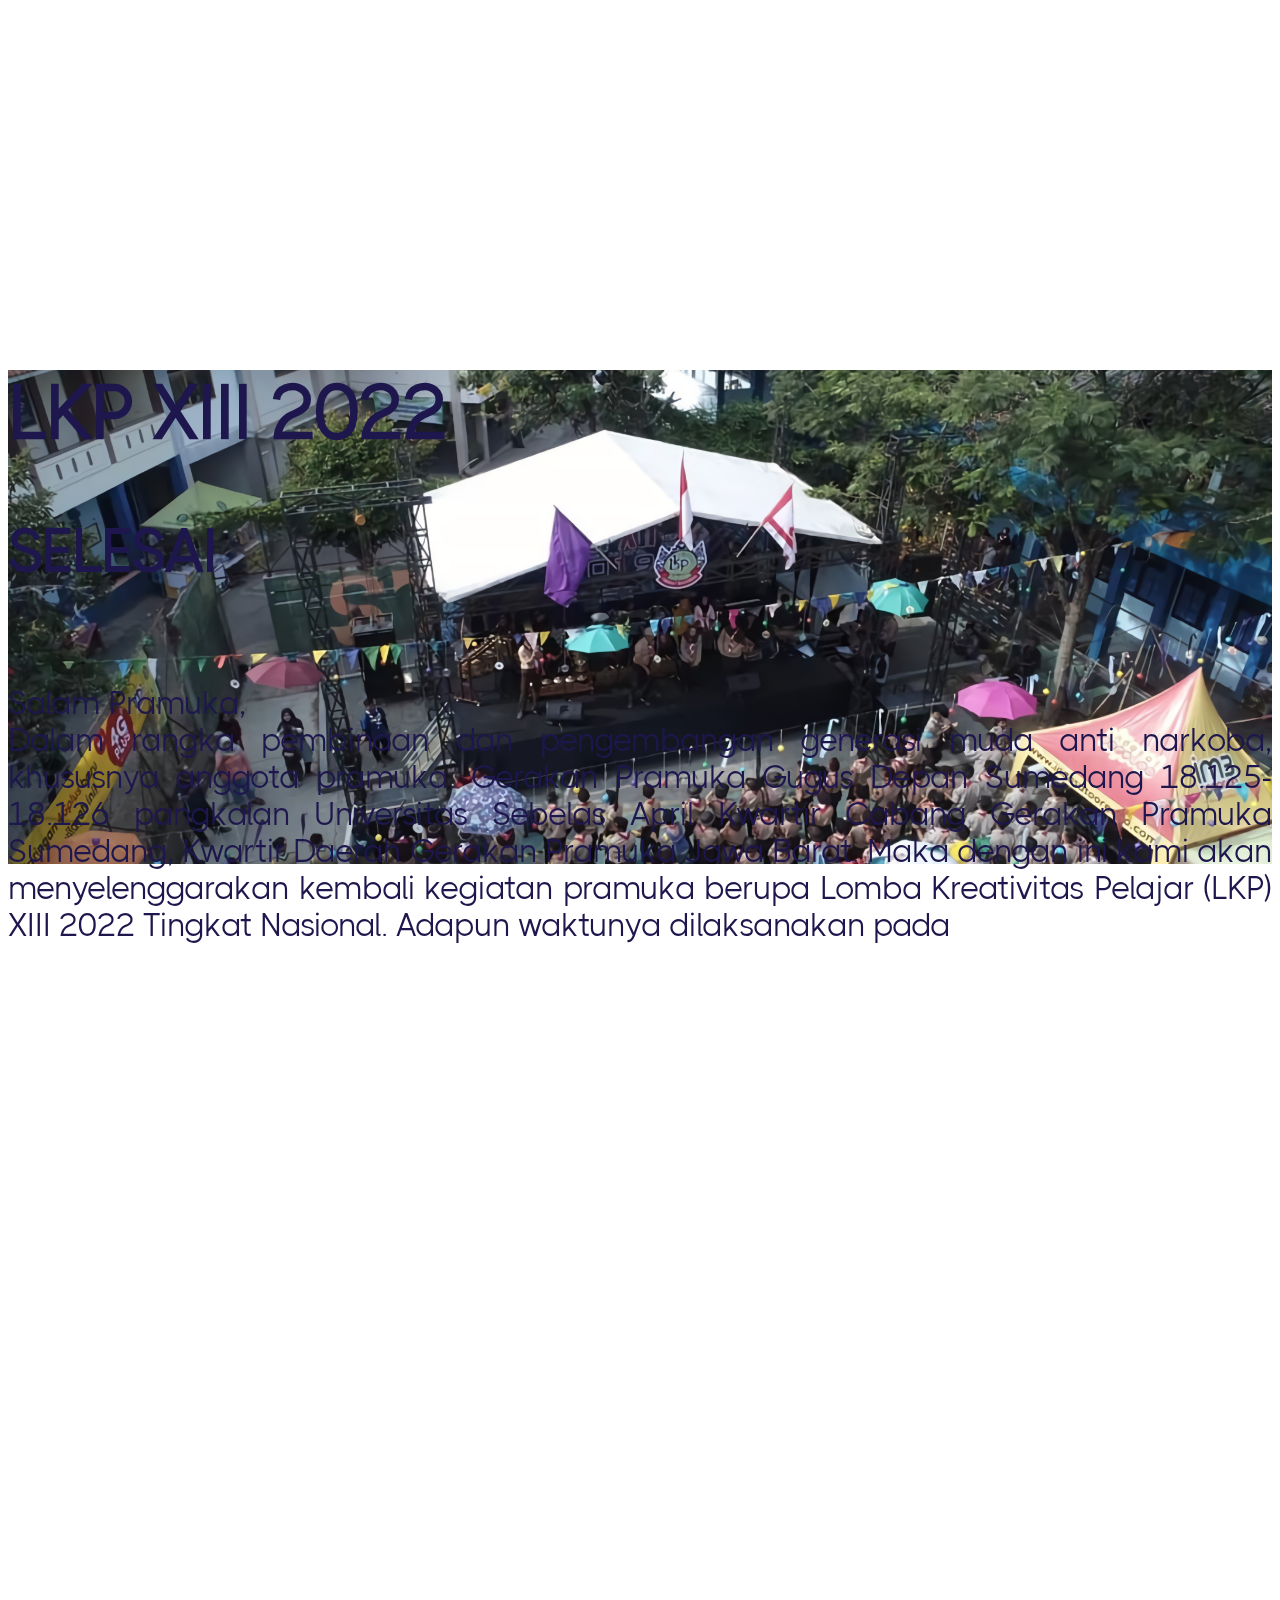
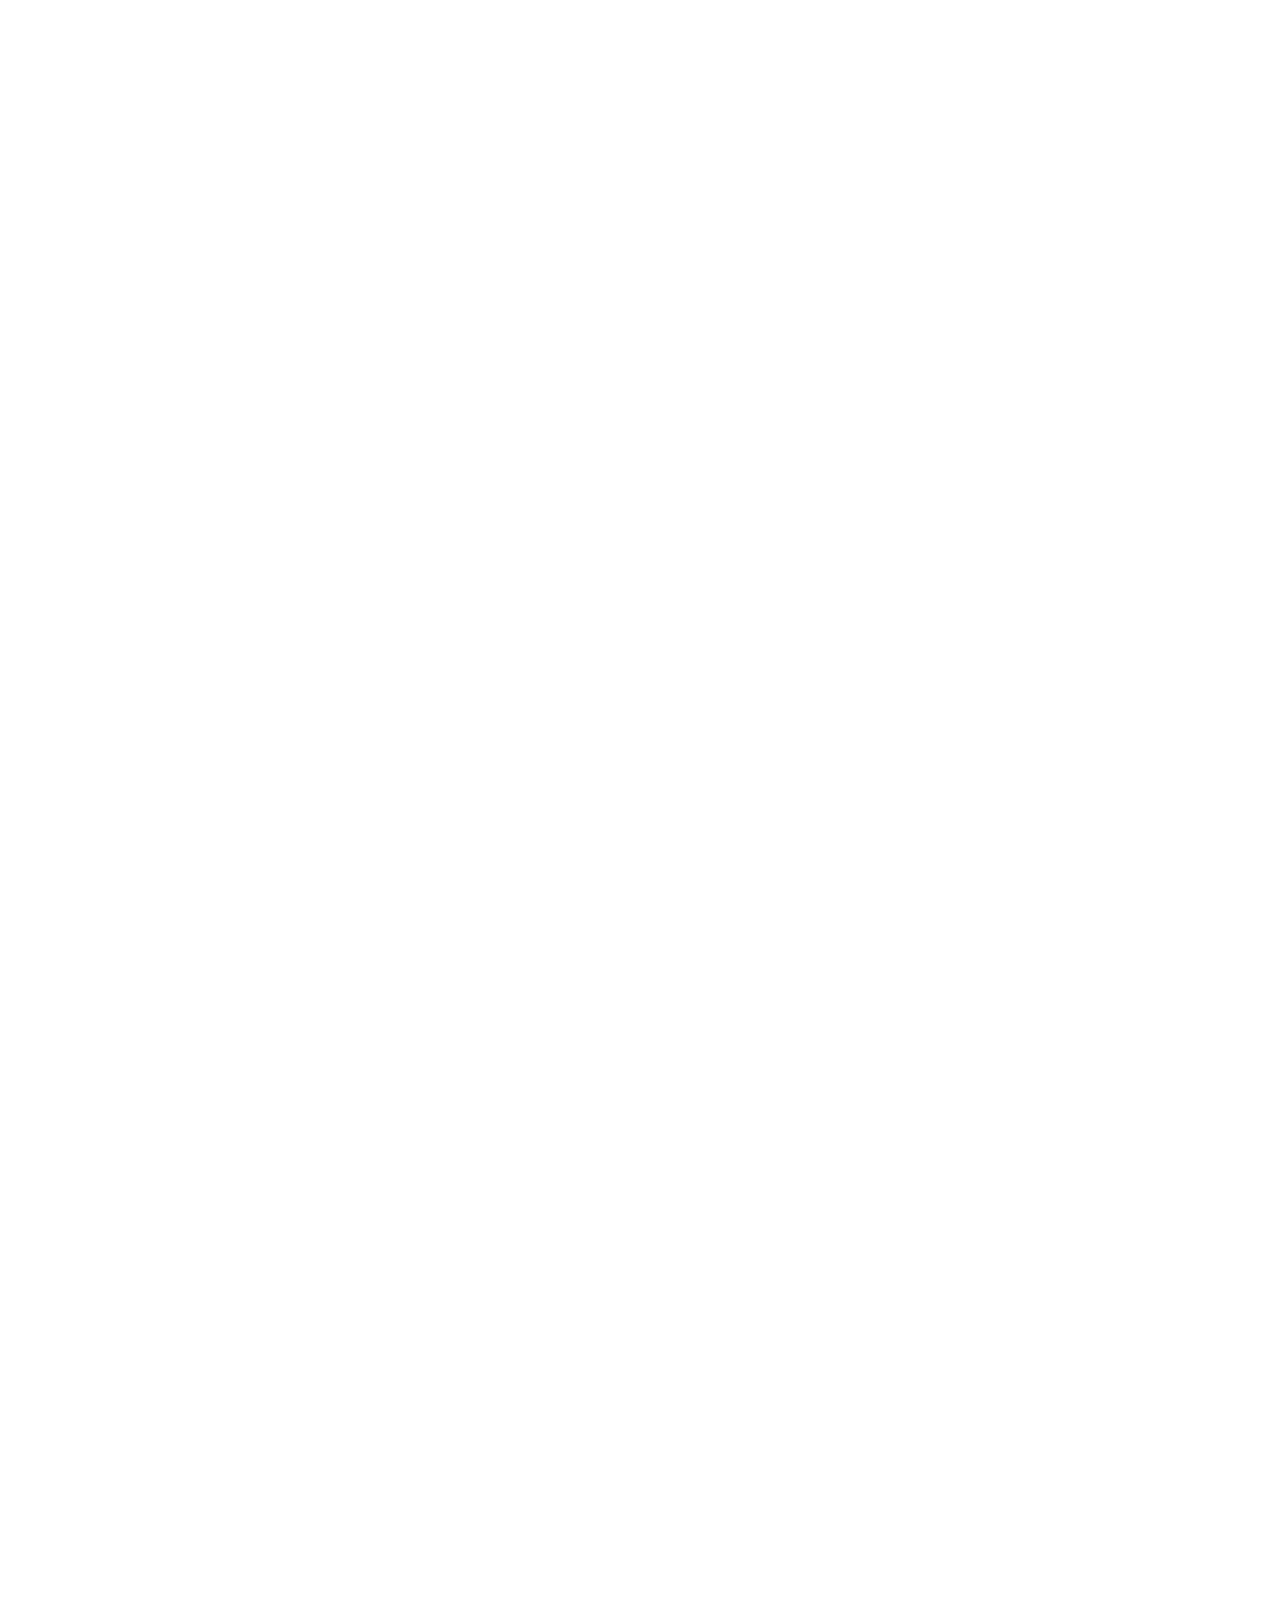
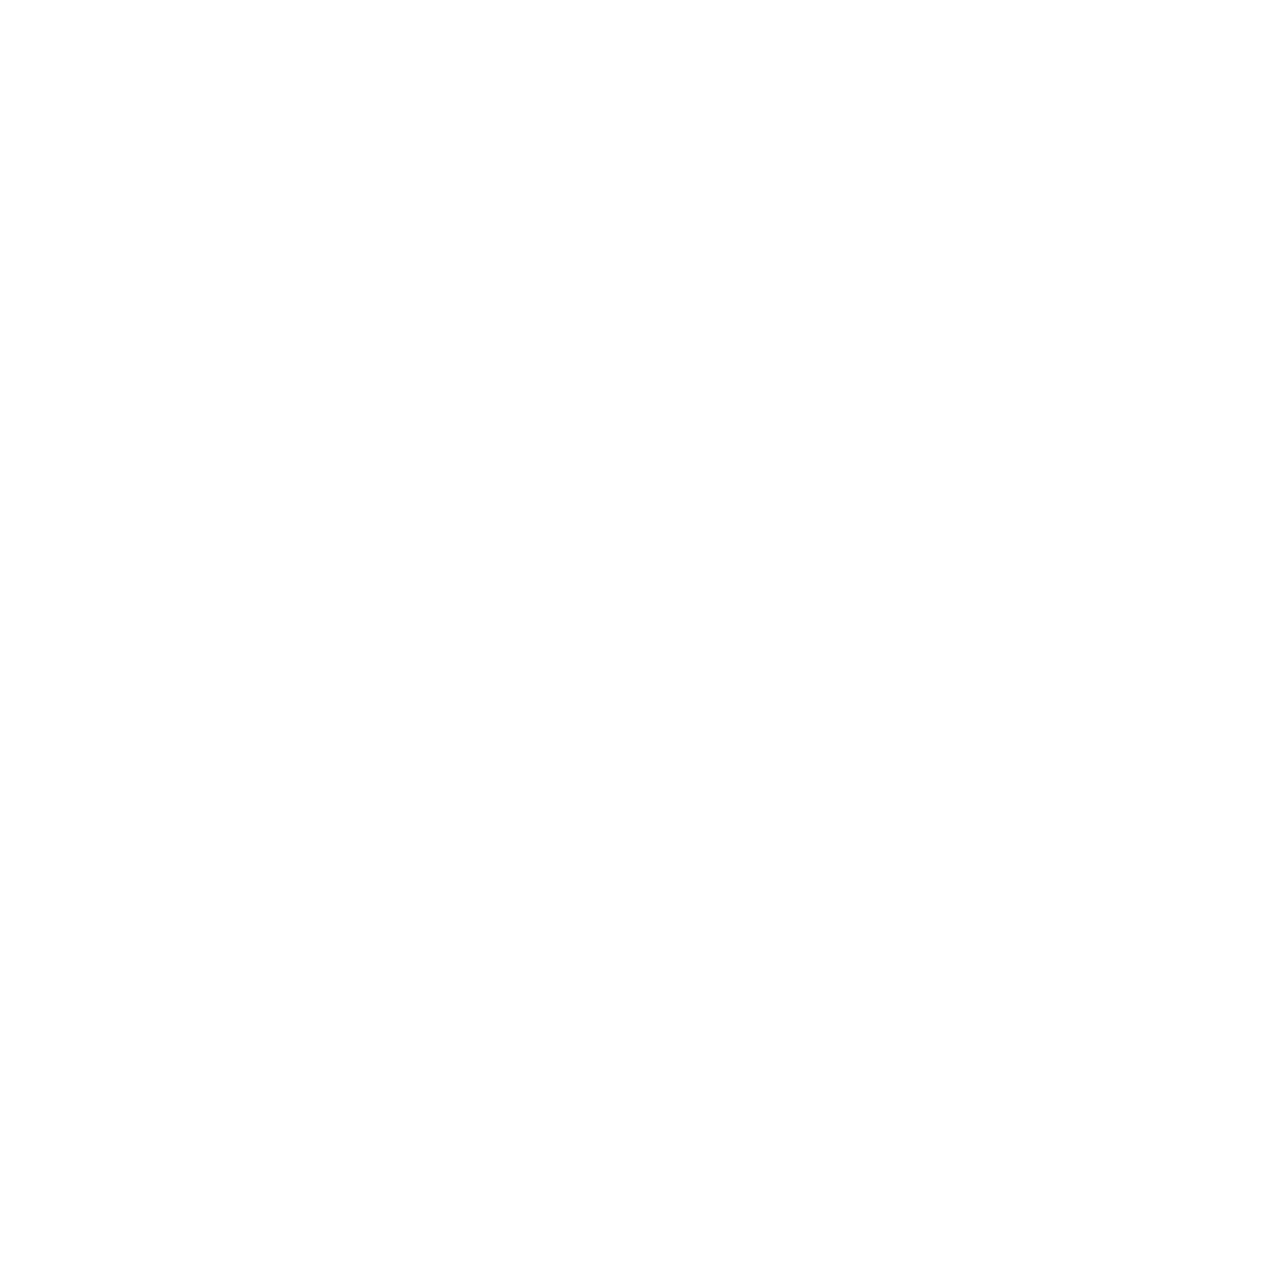
==== commit 7aae55bf: "Update Index.html" ====
--- a/Index.html
+++ b/Index.html
@@ -41,7 +41,7 @@
       >
         <div class="card-body">
           <h1 class="card-title">LKP XIII 2022</h1>
-          <h3 class="card-subtitle mb-2">SEDANG BERLANGSUNG</h3>
+          <h3 class="card-subtitle mb-2">SELESAI</h3>
           <!-- <div class="text-center mx-0">
             <div
               class="row countdown time-content"
--- a/css/style.css
+++ b/css/style.css
@@ -213,6 +213,15 @@
   }
 }
 
+@media screen and (max-width: 630px) {
+  .container .card-body .card-subtitle {
+    font-size: 30px;
+  }
+}
+
+
+
+
 a:link {
   text-decoration: none;
 }
